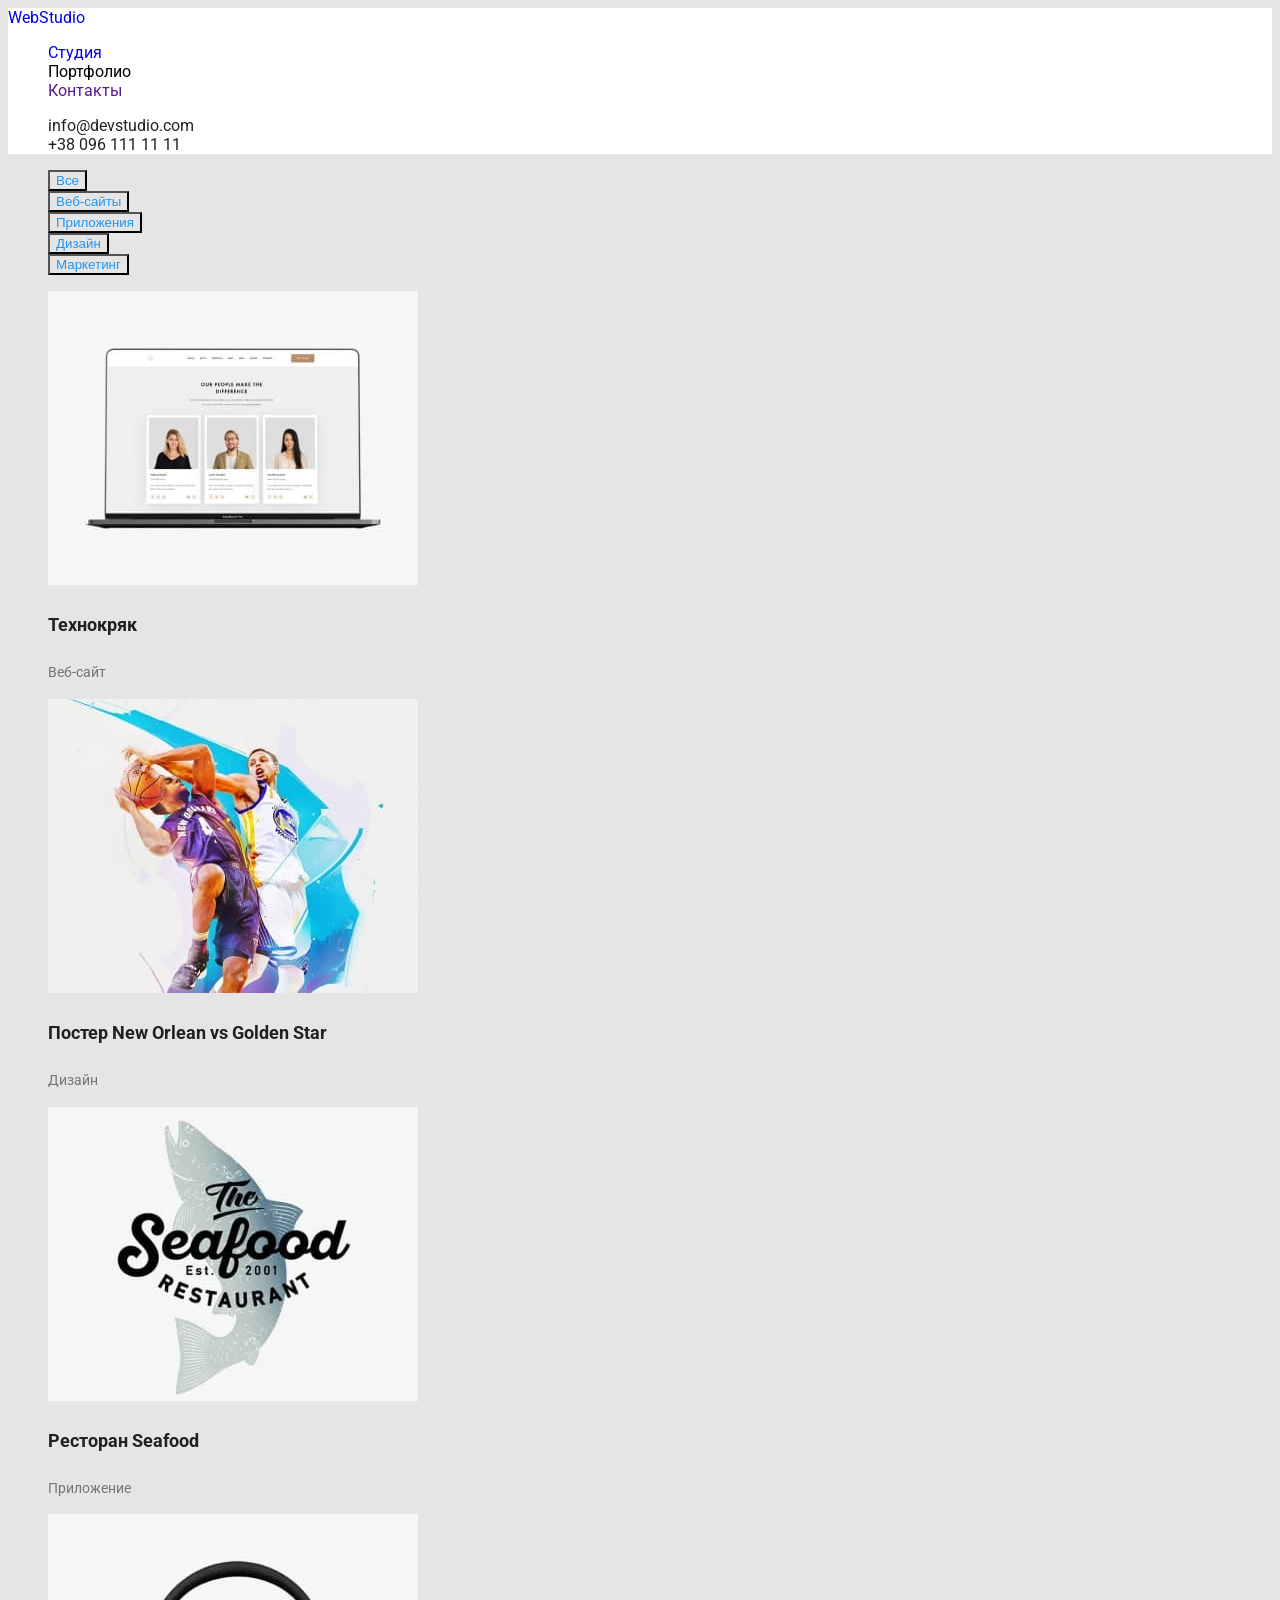
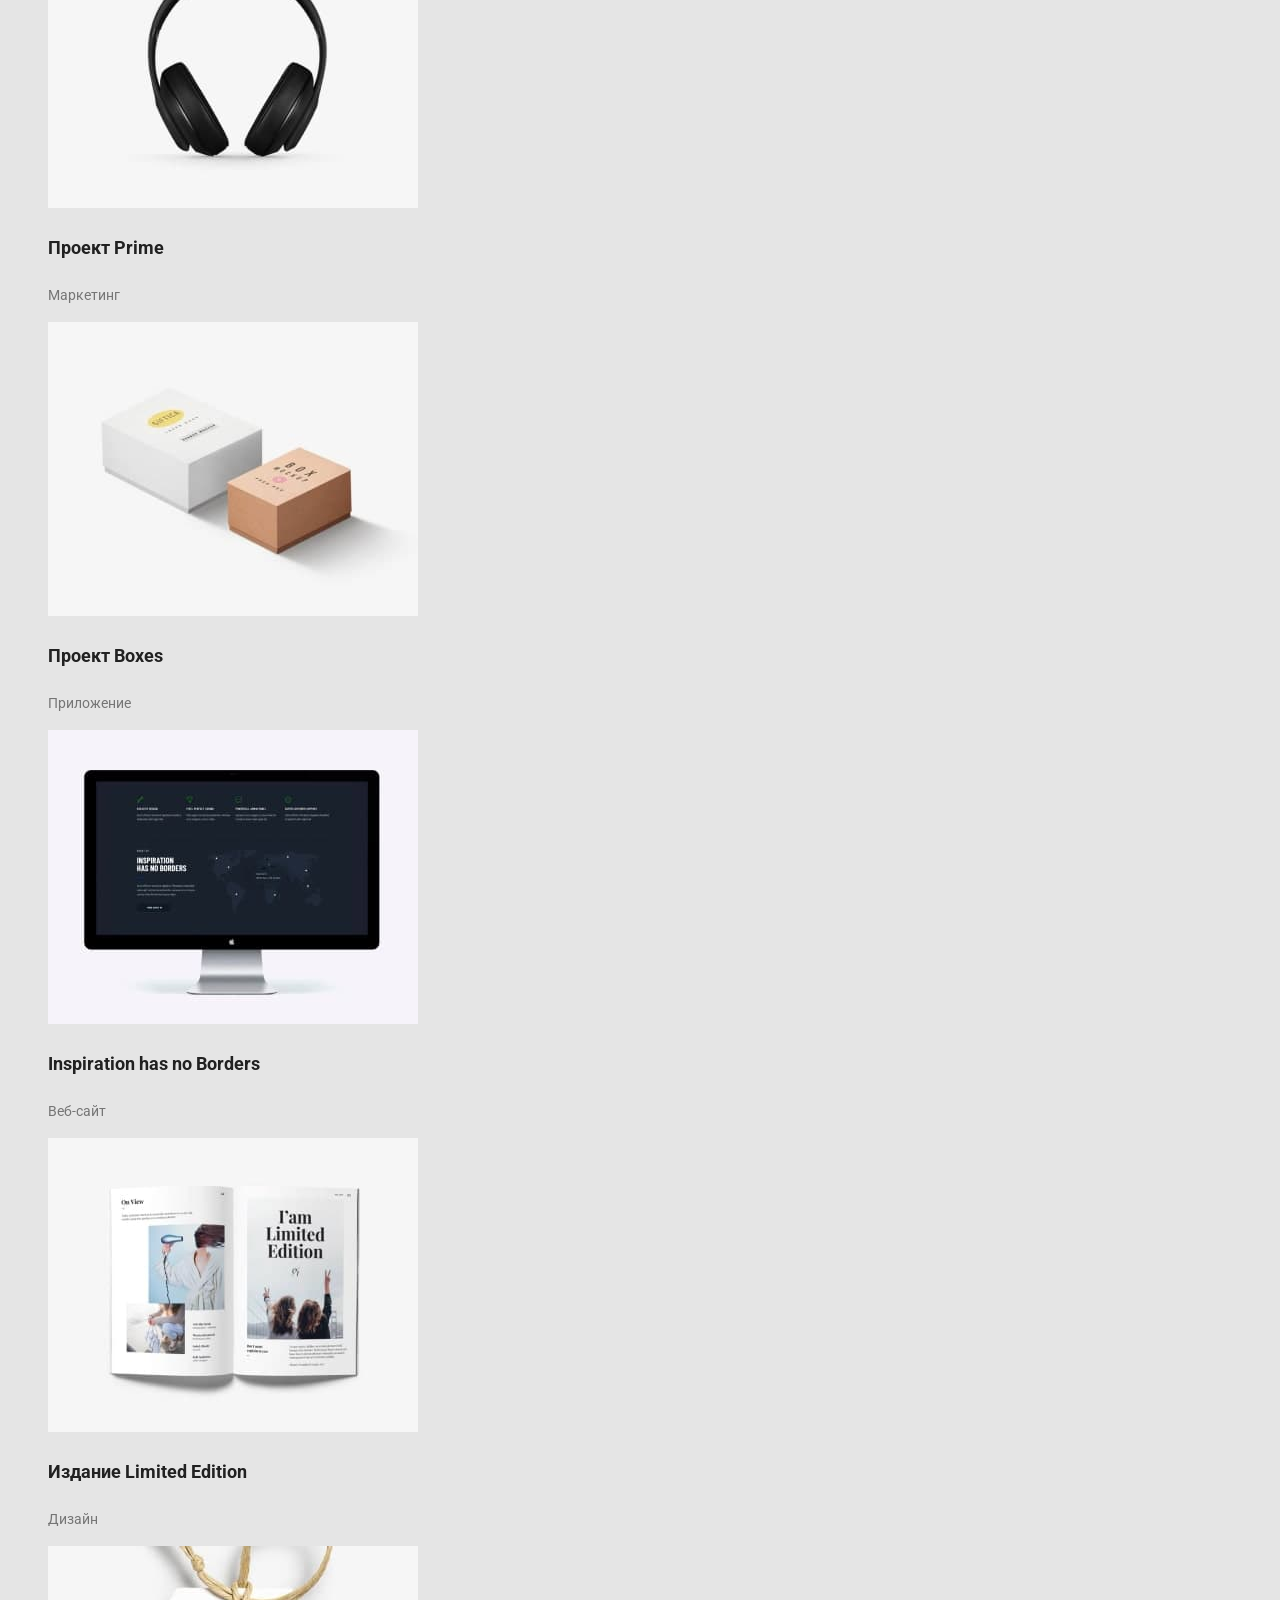
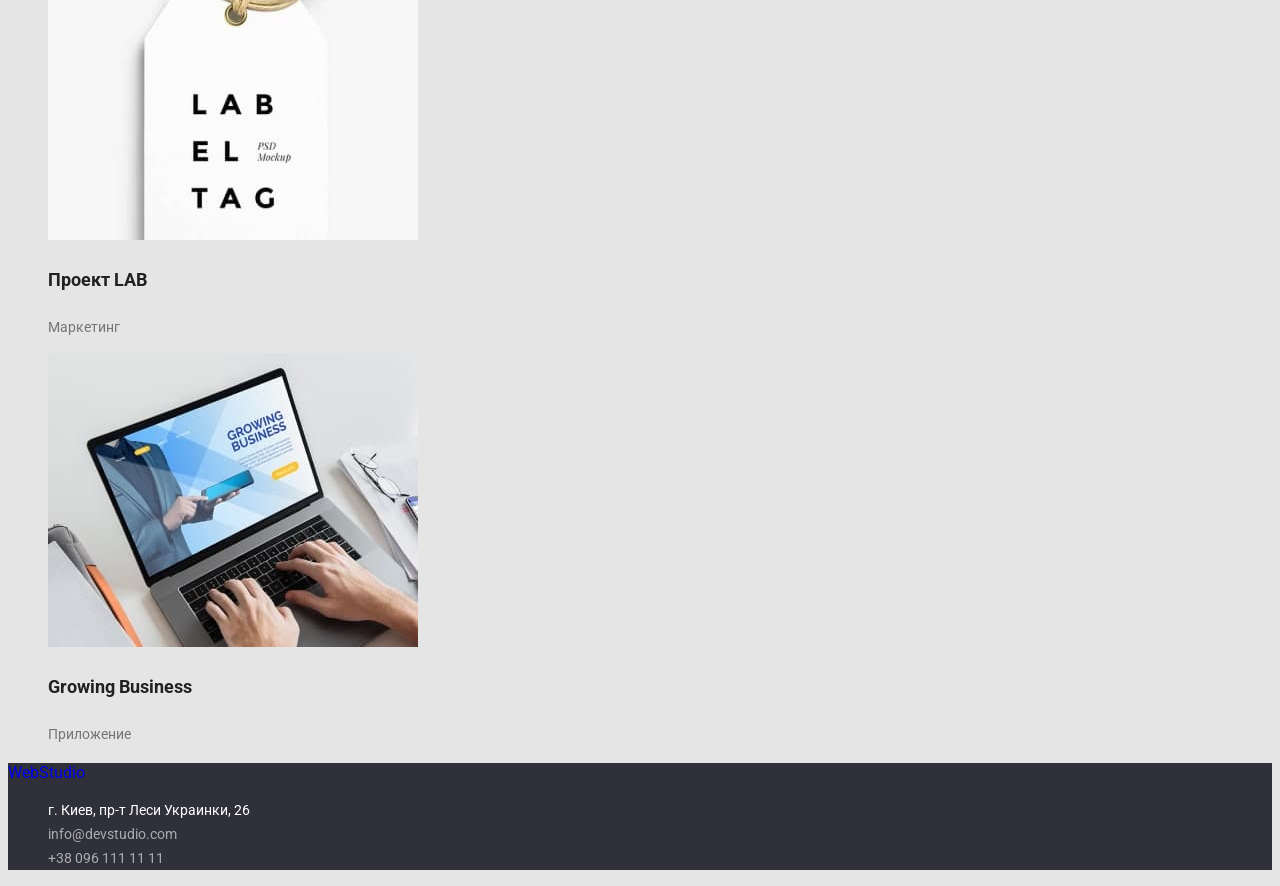
==== portfolio.html @ 6e681c8d "не хватает лого" ====
<!DOCTYPE html>
<html lang="ru">
	<head>
		<meta charset="UTF-8" />
		<meta http-equiv="X-UA-Compatible" content="IE=edge" />
		<meta name="viewport" content="width=device-width, initial-scale=1.0" />
		<title lang="en">Malyshev homework2 portfolio</title>
		<link rel="preconnect" href="https://fonts.googleapis.com" />
		<link rel="preconnect" href="https://fonts.gstatic.com" crossorigin />
		<link
			href="https://fonts.googleapis.com/css2?family=Raleway:wght@700&family=Roboto:wght@400;500;700;900&display=swap"
			rel="stylesheet"
		/>
		<link rel="stylesheet" href="./css/styles.css" />
	</head>
	<body>
		<header class="fon-header">
			<a href="./index.html" lang="en" class="site-nav">WebStudio</a>
			<nav>
				<ul class="list">
					<li><a href="./index.html" class="site-nav">Студия</a></li>
					<li><a href="./portfolio.html" class="site-nav current">Портфолио</a></li>
					<li><a href="" class="site-nav">Контакты</a></li>
				</ul>
			</nav>
			<ul class="list">
				<li>
					<a href="mailto:info@devstudio.com" target="_blank" class="site-nav col-text-contact">info@devstudio.com</a>
				</li>
				<li><a href="tel:+380961111111" target="_blank" class="site-nav col-text-contact">+38 096 111 11 11</a></li>
			</ul>
		</header>
		<main>
			<section aria-label="кнопки">
				<ul class="list">
					<li><button type="button" class="button button-hover">Все</button></li>
					<li><button type="button" class="button button-hover">Веб-сайты</button></li>
					<li><button type="button" class="button button-hover">Приложения</button></li>
					<li><button type="button" class="button button-hover">Дизайн</button></li>
					<li><button type="button" class="button button-hover">Маркетинг</button></li>
				</ul>
			</section>
			<section aria-label="Наши продукты">
				<ul class="list">
					<li>
						<img src="./images/pic11.jpg" alt="Веб-сайт про технологии" width="370" height="294" />
						<h3 class="title-portfolio">Технокряк</h3>
						<p class="text-paragraf">Веб-сайт</p>
					</li>
					<li>
						<img src="./images/pic12.jpg" alt="Противостояние двух баскетболистов" width="370" height="294" />
						<h3 class="title-portfolio">
							Постер
							<span class="title-portfolio" lang="en">New Orlean vs Golden Star</span>
						</h3>
						<p class="text-paragraf">Дизайн</p>
					</li>
					<li>
						<img src="./images/pic13.jpg" alt="Логотип с лососем и названием ресторана" width="370" height="294" />
						<h3 class="title-portfolio">
							Ресторан
							<span class="title-portfolio" lang="en">Seafood</span>
						</h3>
						<p class="text-paragraf">Приложение</p>
					</li>
					<li>
						<img src="./images/pic14.jpg" alt="Наушники" width="370" height="294" />
						<h3 class="title-portfolio">
							Проект
							<span lang="en">Prime</span>
						</h3>
						<p class="text-paragraf">Маркетинг</p>
					</li>
					<li>
						<img src="./images/pic15.jpg" alt="Две коробки" width="370" height="294" />
						<h3 class="title-portfolio">
							Проект
							<span class="title-portfolio" lang="en">Boxes</span>
						</h3>
						<p class="text-paragraf">Приложение</p>
					</li>
					<li>
						<img src="./images/pic16.jpg" alt="Сайт с изображением карты мира" width="370" height="294" />
						<h3 class="title-portfolio" lang="en">Inspiration has no Borders</h3>
						<p class="text-paragraf">Веб-сайт</p>
					</li>
					<li>
						<img src="./images/pic17.jpg" alt="Раскрытая книга" width="370" height="294" />
						<h3 class="title-portfolio">
							Издание
							<span lang="en">Limited Edition</span>
						</h3>
						<p class="text-paragraf">Дизайн</p>
					</li>
					<li>
						<img src="./images/pic18.jpg" alt="Лейба на верёвке" width="370" height="294" />
						<h3 class="title-portfolio">
							Проект
							<span class="title-portfolio" lang="en">LAB</span>
						</h3>
						<p class="text-paragraf">Маркетинг</p>
					</li>
					<li>
						<img src="./images/pic19.jpg" alt="Работа с ноутбуком" width="370" height="294" />
						<h3 class="title-portfolio" lang="en">Growing Business</h3>
						<p class="text-paragraf">Приложение</p>
					</li>
				</ul>
			</section>
		</main>
		<footer class="footer-fon">
			<a href="./index.html" lang="en" class="header-hover_focus">WebStudio</a>
			<address>
				<ul class="list">
					<li>
						<a href="https://goo.gl/maps/JzSsFaJVBJ5db8CR7" target="_blank" class="footer-maps-color">
							г. Киев, пр-т Леси Украинки, 26
						</a>
					</li>
					<li>
						<a href="mailto:info@devstudio.com" target="_blank" class="footer-contact-color">info@devstudio.com</a>
					</li>
					<li><a href="tel:+380961111111" target="_blank" class="footer-contact-color">+38 096 111 11 11</a></li>
				</ul>
			</address>
		</footer>
	</body>
</html>
---- css/styles.css ----
/* ---------------------PAINT---------------------- */
:root {
	--primery-text-color: #212121;
	--secondary-text-color: #757575;
	--inter-color: #2196f3;
	--fon-color: #e5e5e5;
	--secondary-fon-color: #2f303a;
	--footer-text-color: rgba(255, 255, 255, 0.6);
	--fon-button-color: #f5f4fa;
	--fon-header-color: #ffffff;
}

/* --------------------BODY------------------------ */

body {
	background-color: #e5e5e5;
	font-family: "Raleway", sans-serif;
	font-family: "Roboto", sans-serif;
}
/* ------------убираем подчеркивание----------------*/
a {
	text-decoration: none;
}

/* --------------убираем маркеры--------------------*/

.list {
	list-style: none;
}

/* --Общие оформление заголовков в секциях----------*/

.text-title {
	color: var(--primery-text-color);
	text-align: center;
}

/* -----Общие оформление текста в секциях-----------*/

.text-paragraf {
	color: var(--secondary-text-color);
	font-weight: 400;
	font-size: 14px;
	line-height: 1.7;
}

/* ---------------------BUTTON--------------------- */
.button {
	color: var(--inter-color);
	background: var(--fon-color);
}

.button-hover:hover {
	color: var(--fon-color);
	background: var(--inter-color);
}

.button.primery {
	color: var(--inter-color);
	background-color: var(--fon-button-color);
}
.button.secondary {
	color: var(--fon-color);
	background-color: var(--inter-color);
}

/* ---------------------HEADER-GENERAL------------- */
.fon-header {
	background-color: var(--fon-header-color);
}
/* ---------------------HEADER-LOGO---------------- */

/* ---------------------HEADER-NAV----------------- */

.site-nav:hover,
.site-nav:focus {
	color: var(--inter-color);
}
.site-nav:active {
	color: var(--secondary-text-color);
}
.site-nav.current {
	color: #000000;
}
/* ---------------------HEADER-CONTACT------------- */

.col-text-contact {
	color: var(--primery-text-color);
}

/* ----------------------HERO---------------------- */

.title-text-hero {
	color: #ffffff;
	font-weight: 900;
	font-size: 44px;
	line-height: 1.4;
	text-align: center;
}
.fon-hero {
	background-color: var(--secondary-fon-color);
}
/* ---------------------SECTION-Особенности-------- */

.title-osobennosti {
	font-weight: 700;
	font-size: 14px;
	line-height: 1.14;
}
/* ---------------------SECTION-Наша команда------- */

.title-komanda {
	font-weight: 500;
	font-size: 16px;
	line-height: 1.19;
	color: var(--primery-text-color);
}

/* ---------------------SECTION-Портфолио---------- */

.title-portfolio {
	font-weight: 700;
	font-size: 18px;
	line-height: 2;
	color: var(--primery-text-color);
}

/* ---------------------FOOTER--------------------- */
.footer-fon {
	background-color: var(--secondary-fon-color);
}
.footer-maps-color {
	font-family: "Roboto";
	font-style: normal;
	font-weight: 400;
	font-size: 14px;
	line-height: 1.72;

	color: #ffffff;
}
.footer-contact-color {
	color: var(--footer-text-color);
	font-family: "Roboto";
	font-style: normal;
	font-weight: 400;
	font-size: 14px;
	line-height: 1.72;
}
/* hover - применяеться к любым элементам
focus и active - только к интерактивным (кнопки, ссылки) */
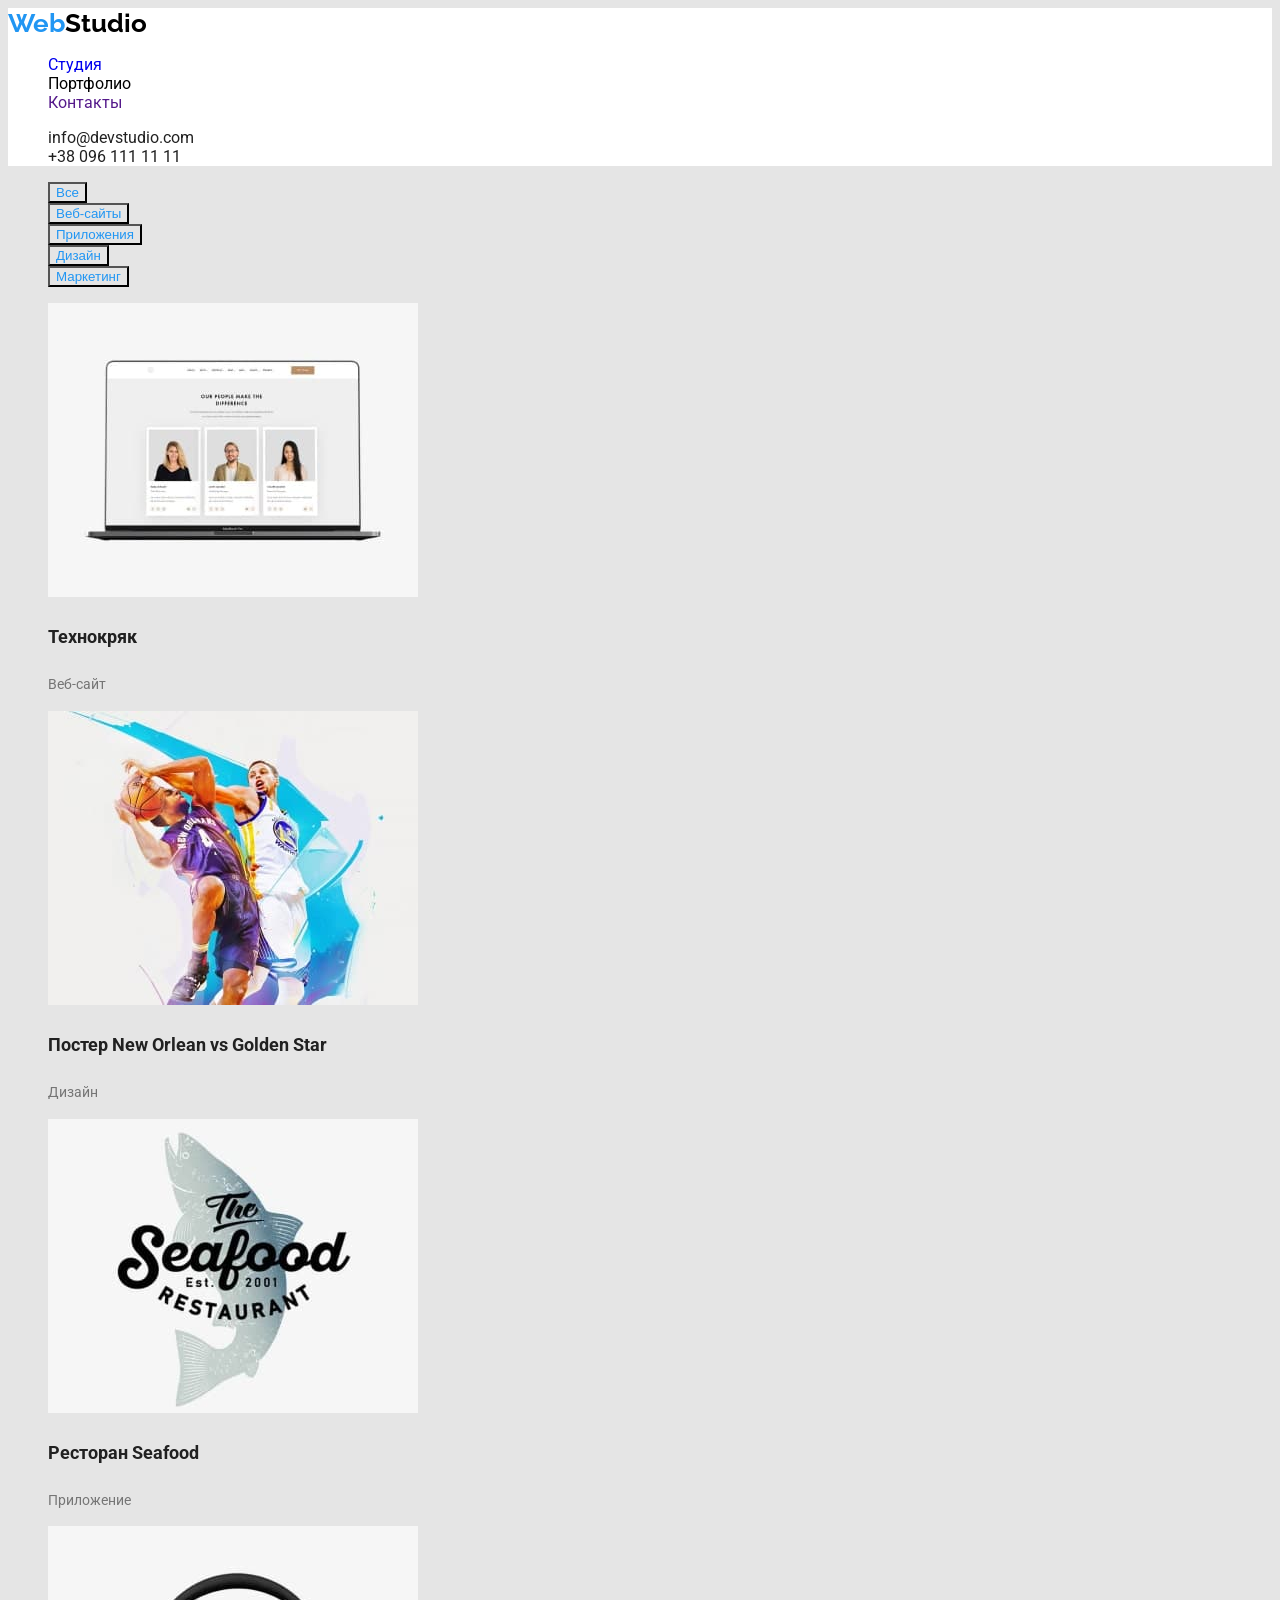
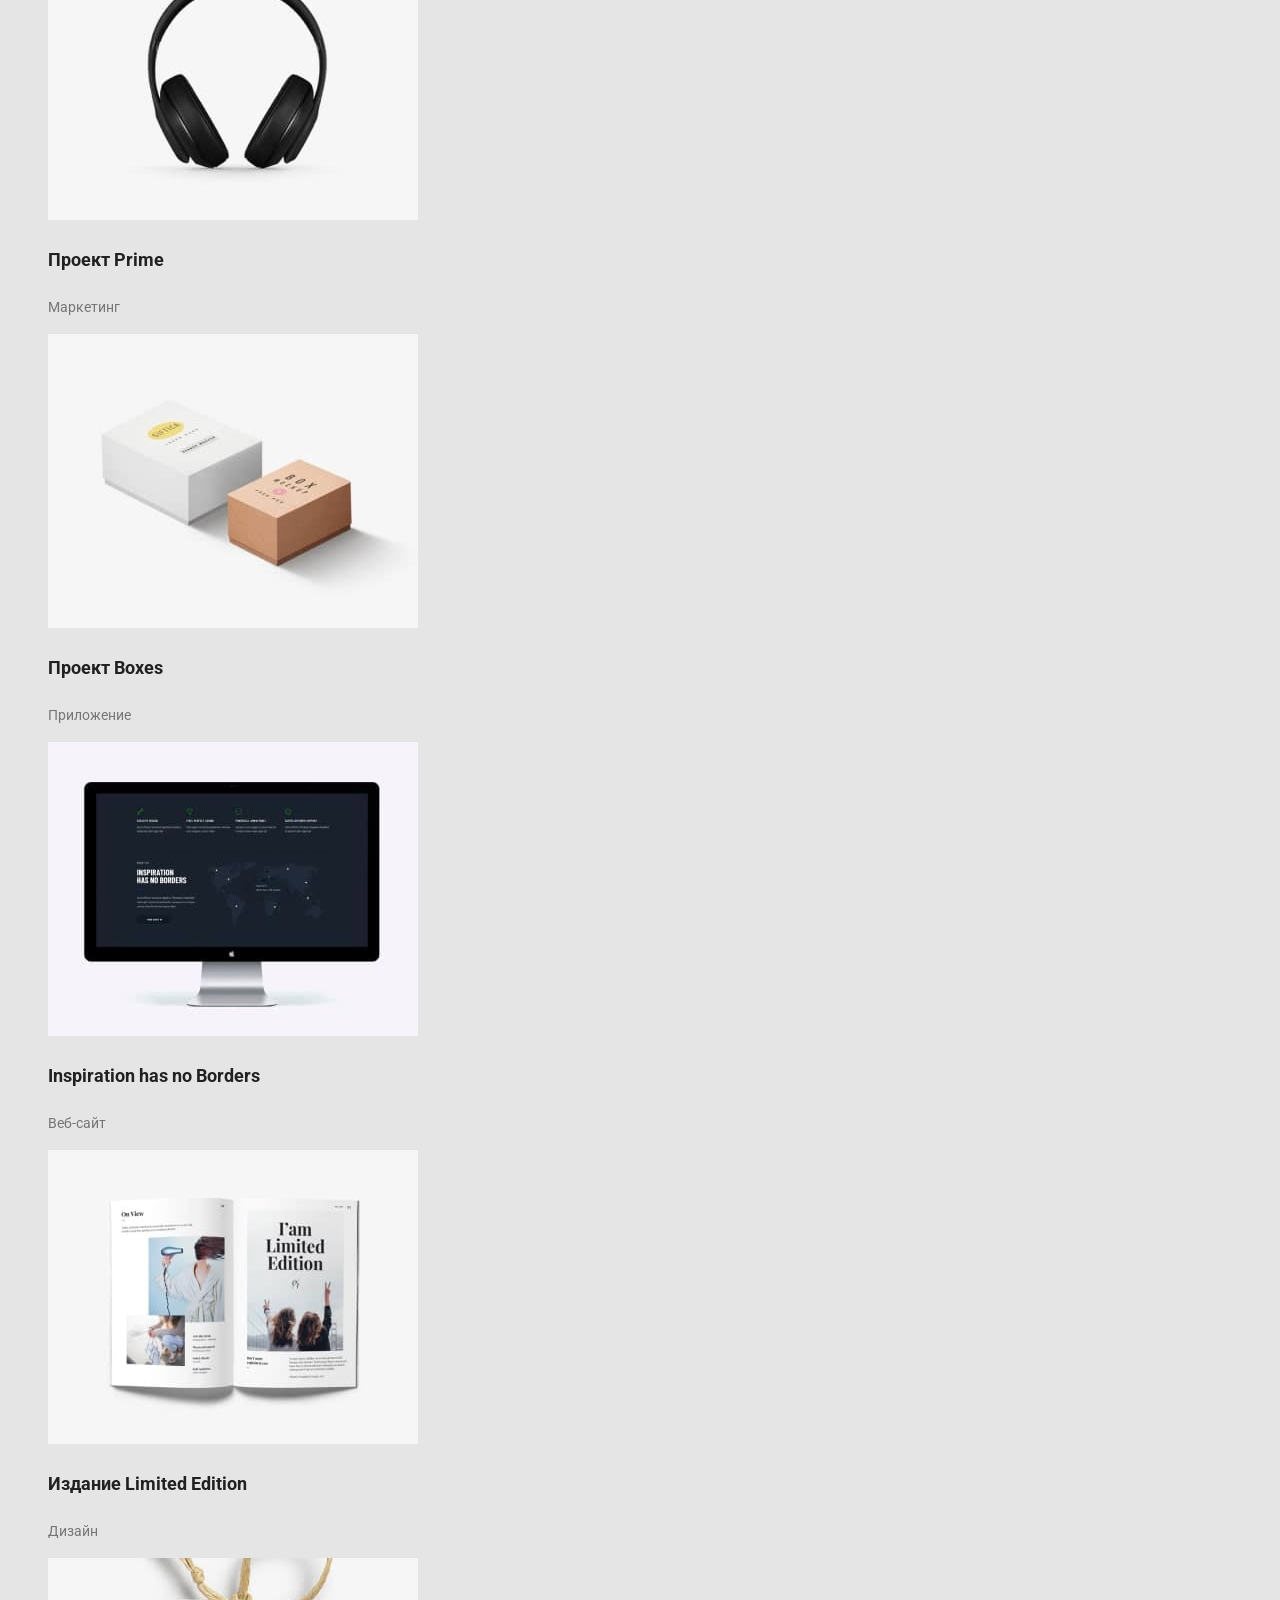
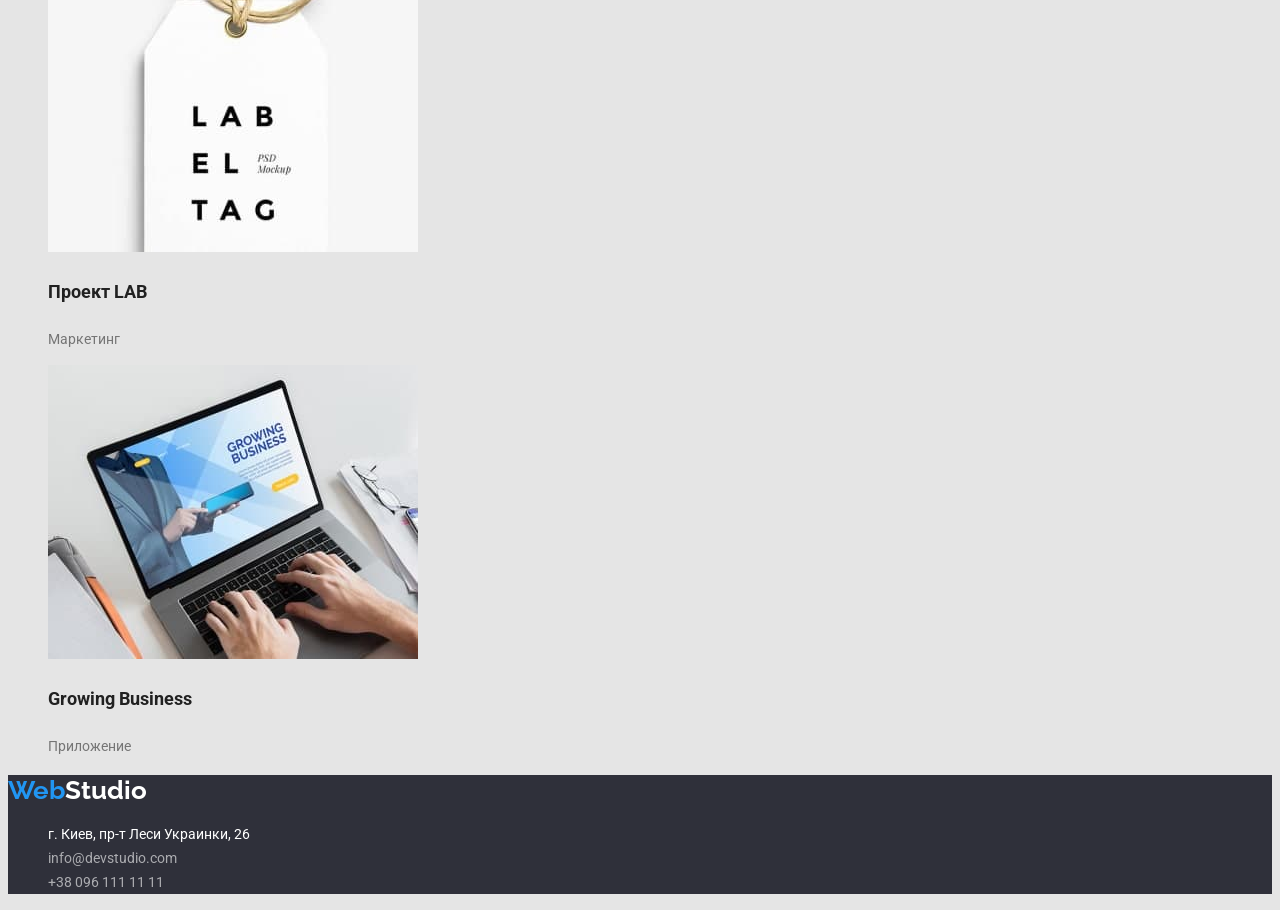
==== commit 47c3fe06: "Сделал лого" ====
--- a/portfolio.html
+++ b/portfolio.html
@@ -7,15 +7,12 @@
 		<title lang="en">Malyshev homework2 portfolio</title>
 		<link rel="preconnect" href="https://fonts.googleapis.com" />
 		<link rel="preconnect" href="https://fonts.gstatic.com" crossorigin />
-		<link
-			href="https://fonts.googleapis.com/css2?family=Raleway:wght@700&family=Roboto:wght@400;500;700;900&display=swap"
-			rel="stylesheet"
-		/>
+		<link href="https://fonts.googleapis.com/css2?family=Raleway:wght@700&family=Roboto:wght@400;500;700;900&display=swap" rel="stylesheet" />
 		<link rel="stylesheet" href="./css/styles.css" />
 	</head>
 	<body>
 		<header class="fon-header">
-			<a href="./index.html" lang="en" class="site-nav">WebStudio</a>
+			<a href="./index.html" lang="en" class=""><span class="logoblue">Web</span><span class="logoblack">Studio</span></a>
 			<nav>
 				<ul class="list">
 					<li><a href="./index.html" class="site-nav">Студия</a></li>
@@ -109,13 +106,11 @@
 			</section>
 		</main>
 		<footer class="footer-fon">
-			<a href="./index.html" lang="en" class="header-hover_focus">WebStudio</a>
+			<a href="./index.html" lang="en" class=""><span class="logoblue">Web</span><span class="logowhithe">Studio</span></a>
 			<address>
 				<ul class="list">
 					<li>
-						<a href="https://goo.gl/maps/JzSsFaJVBJ5db8CR7" target="_blank" class="footer-maps-color">
-							г. Киев, пр-т Леси Украинки, 26
-						</a>
+						<a href="https://goo.gl/maps/JzSsFaJVBJ5db8CR7" target="_blank" class="footer-maps-color"> г. Киев, пр-т Леси Украинки, 26 </a>
 					</li>
 					<li>
 						<a href="mailto:info@devstudio.com" target="_blank" class="footer-contact-color">info@devstudio.com</a>
--- a/css/styles.css
+++ b/css/styles.css
@@ -60,6 +60,14 @@
 	background-color: var(--fon-button-color);
 }
 .button.secondary {
+	font-family: "Roboto";
+	font-style: normal;
+	font-weight: 700;
+	font-size: 16px;
+	line-height: 1.88;
+	display: flex;
+	align-items: center;
+	text-align: center;
 	color: var(--fon-color);
 	background-color: var(--inter-color);
 }
@@ -69,6 +77,33 @@
 	background-color: var(--fon-header-color);
 }
 /* ---------------------HEADER-LOGO---------------- */
+
+.logoblue {
+	font-family: "Raleway";
+	font-style: normal;
+	font-weight: 700;
+	font-size: 26px;
+	line-height: 1.19;
+	color: var(--inter-color);
+}
+
+.logoblack {
+	font-family: "Raleway";
+	font-style: normal;
+	font-weight: 700;
+	font-size: 26px;
+	line-height: 1.19;
+	color: #000000;
+}
+
+.logowhithe {
+	font-family: "Raleway";
+	font-style: normal;
+	font-weight: 700;
+	font-size: 26px;
+	line-height: 1.19;
+	color: var(--fon-header-color);
+}
 
 /* ---------------------HEADER-NAV----------------- */
 
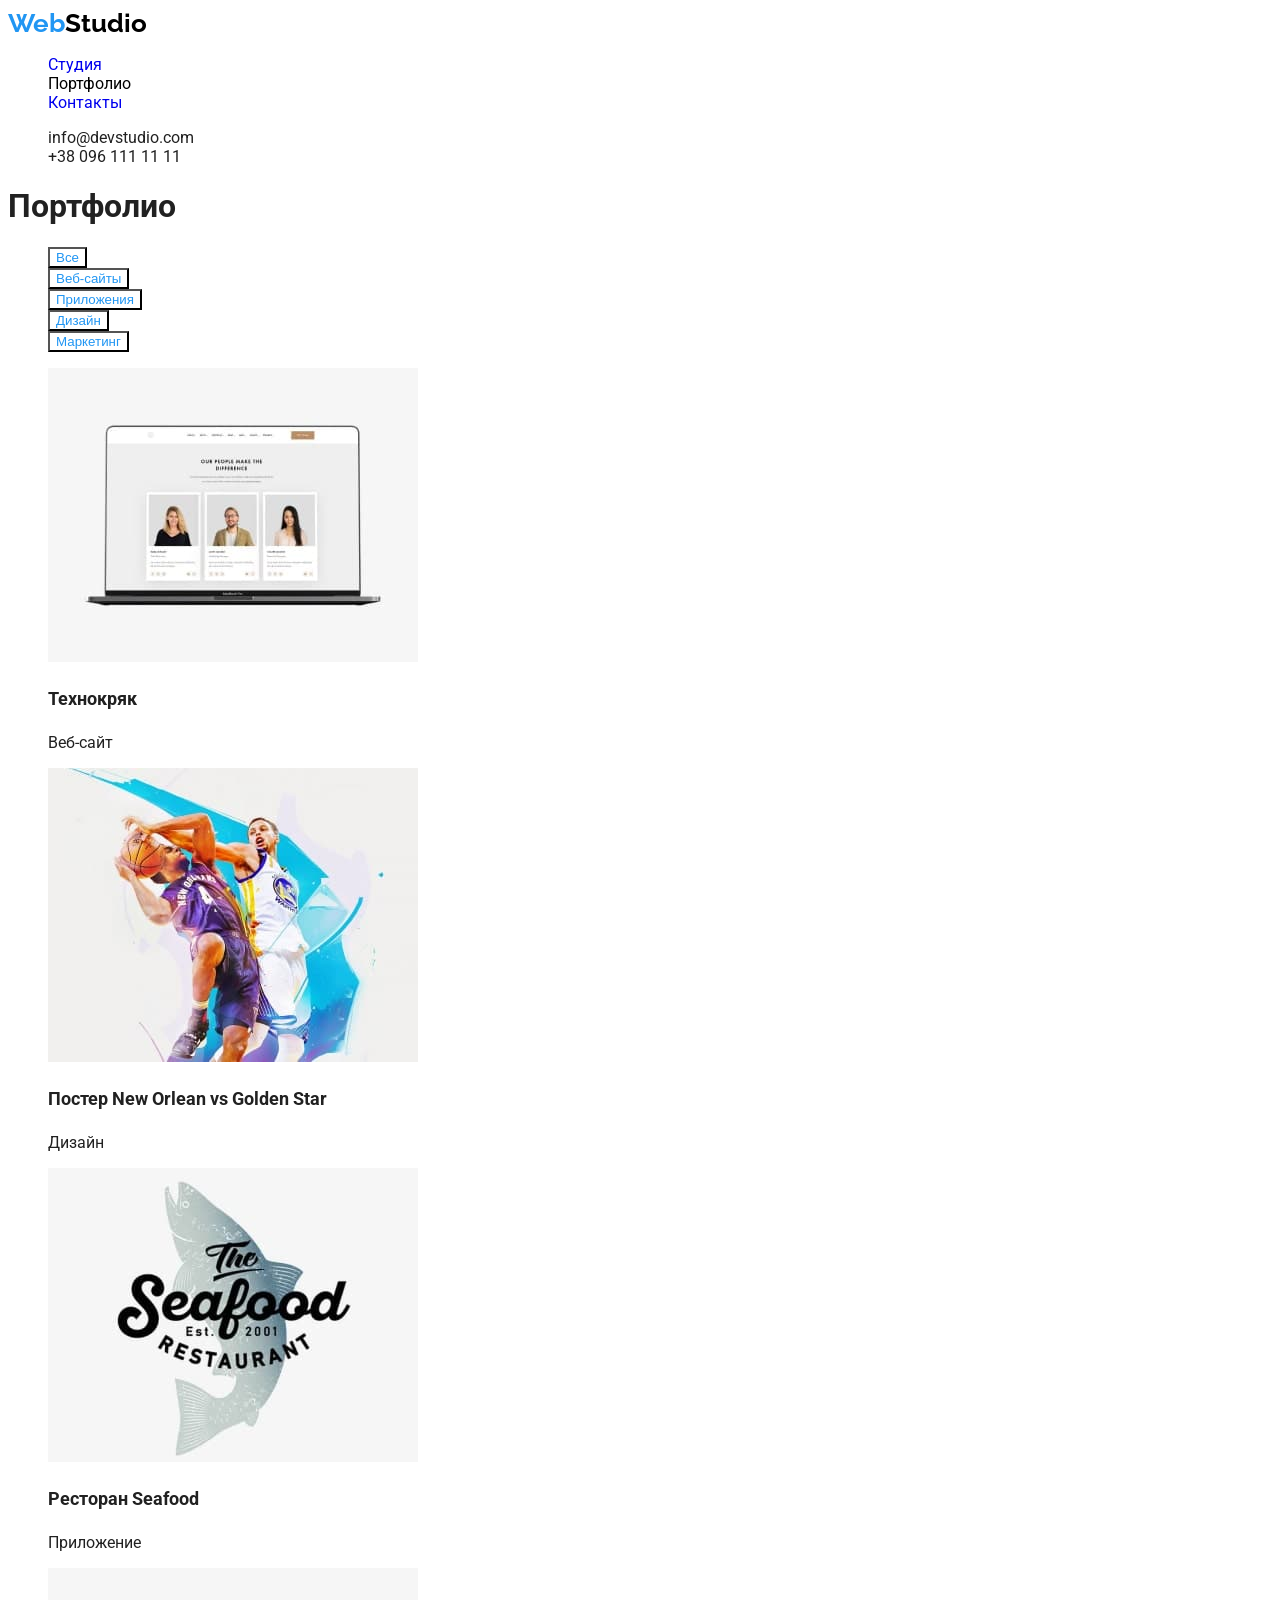
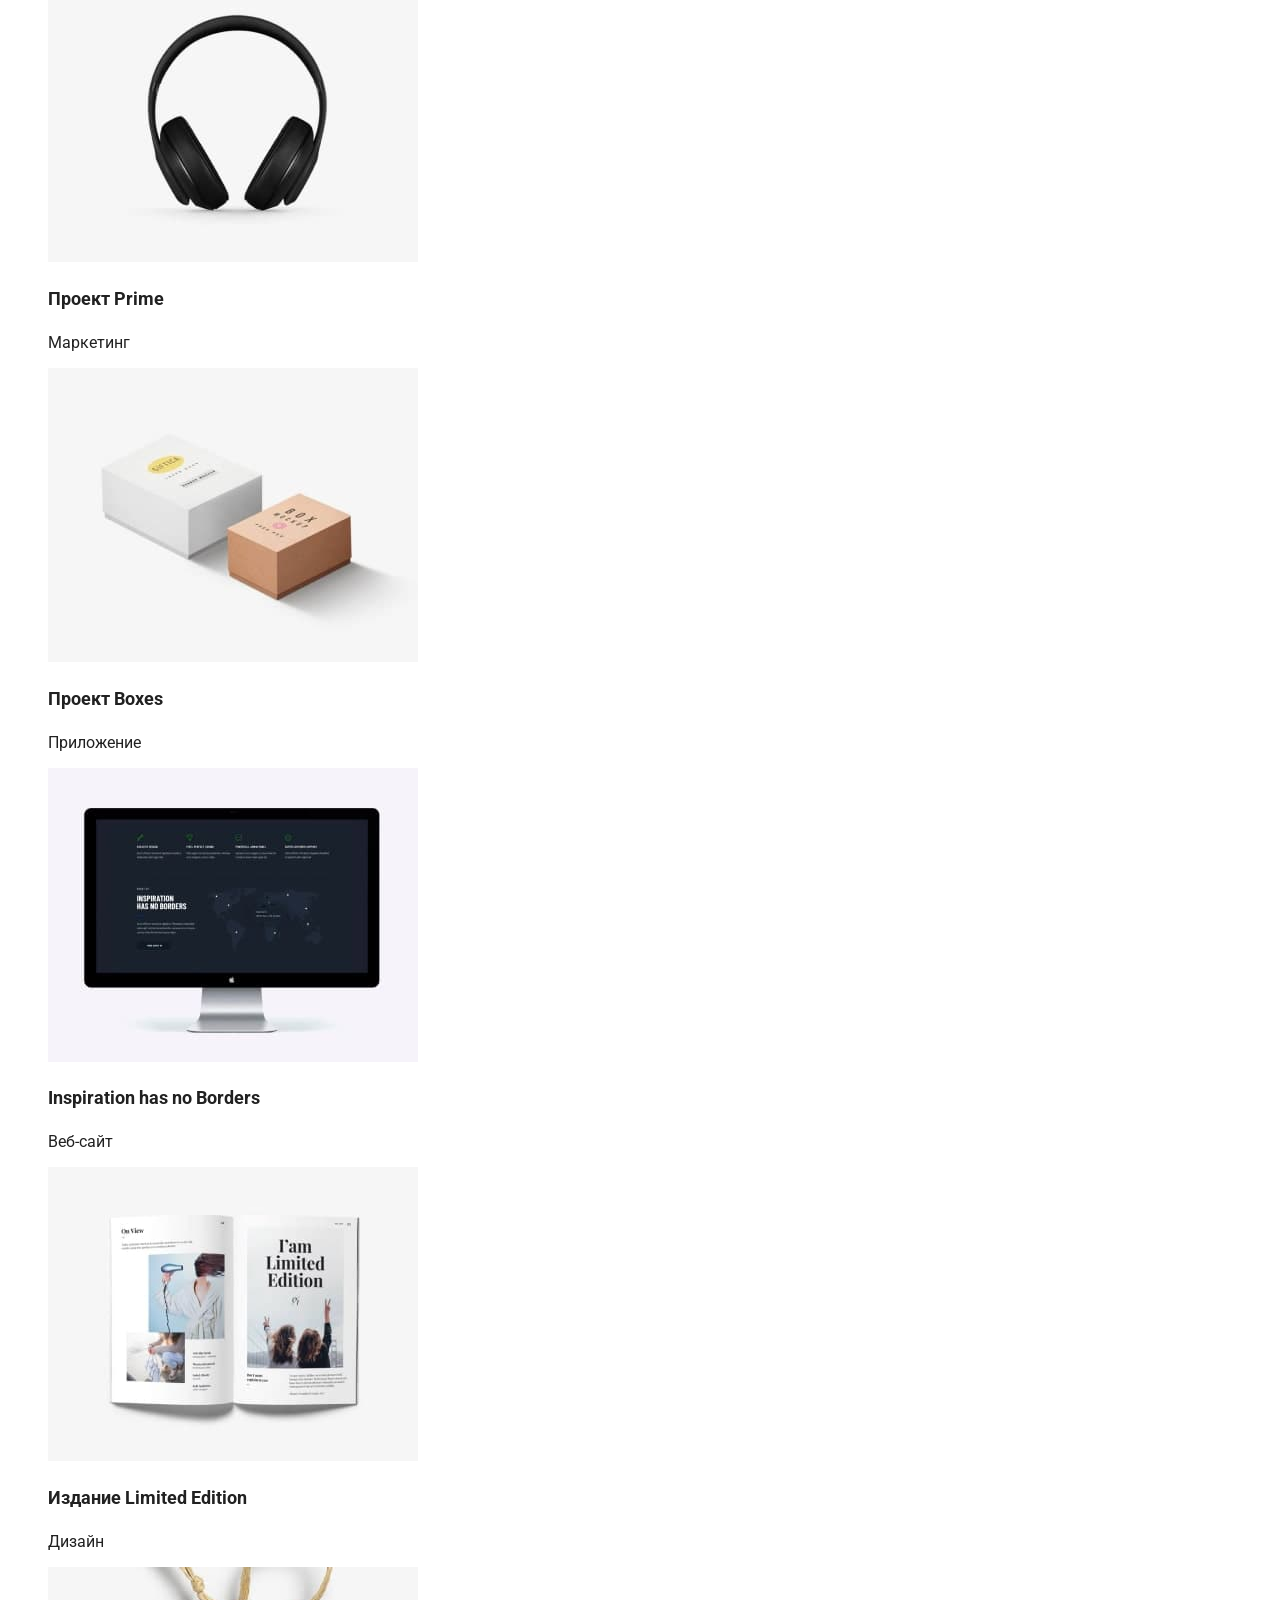
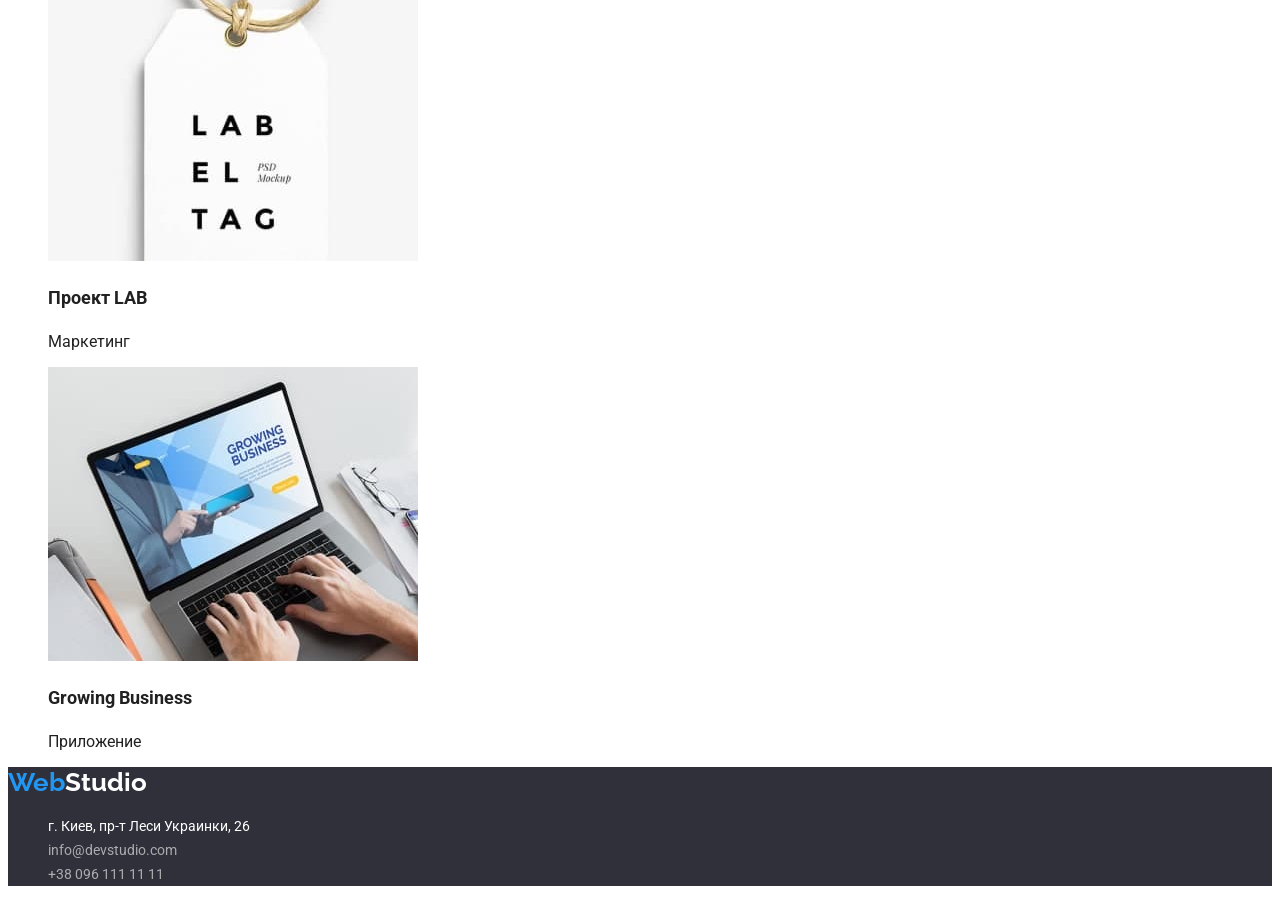
==== commit 3abb7d5c: "Глобальные изменения Изменил лого Изменил название стилей Поставил заглушки Добавил заголовок "Портф" ====
--- a/portfolio.html
+++ b/portfolio.html
@@ -12,23 +12,23 @@
 	</head>
 	<body>
 		<header class="fon-header">
-			<a href="./index.html" lang="en" class=""><span class="logoblue">Web</span><span class="logoblack">Studio</span></a>
+			<a href="./index.html" lang="en" class="logoblue link">Web<span class="logoblack">Studio</span></a>
 			<nav>
 				<ul class="list">
-					<li><a href="./index.html" class="site-nav">Студия</a></li>
-					<li><a href="./portfolio.html" class="site-nav current">Портфолио</a></li>
-					<li><a href="" class="site-nav">Контакты</a></li>
+					<li><a href="./index.html" class="site-nav link">Студия</a></li>
+					<li><a href="./portfolio.html" class="site-nav current link">Портфолио</a></li>
+					<li><a href="#" class="site-nav link">Контакты</a></li>
 				</ul>
 			</nav>
 			<ul class="list">
 				<li>
-					<a href="mailto:info@devstudio.com" target="_blank" class="site-nav col-text-contact">info@devstudio.com</a>
+					<a href="mailto:info@devstudio.com" target="_blank" class="site-nav col-text-contact link">info@devstudio.com</a>
 				</li>
-				<li><a href="tel:+380961111111" target="_blank" class="site-nav col-text-contact">+38 096 111 11 11</a></li>
+				<li><a href="tel:+380961111111" target="_blank" class="site-nav col-text-contact link">+38 096 111 11 11</a></li>
 			</ul>
 		</header>
 		<main>
-			<section aria-label="кнопки">
+			<h1 class="">Портфолио</h1>
 				<ul class="list">
 					<li><button type="button" class="button button-hover">Все</button></li>
 					<li><button type="button" class="button button-hover">Веб-сайты</button></li>
@@ -36,86 +36,84 @@
 					<li><button type="button" class="button button-hover">Дизайн</button></li>
 					<li><button type="button" class="button button-hover">Маркетинг</button></li>
 				</ul>
-			</section>
-			<section aria-label="Наши продукты">
 				<ul class="list">
 					<li>
 						<img src="./images/pic11.jpg" alt="Веб-сайт про технологии" width="370" height="294" />
-						<h3 class="title-portfolio">Технокряк</h3>
+						<h2 class="title-portfolio">Технокряк</h2>
 						<p class="text-paragraf">Веб-сайт</p>
 					</li>
 					<li>
 						<img src="./images/pic12.jpg" alt="Противостояние двух баскетболистов" width="370" height="294" />
-						<h3 class="title-portfolio">
+						<h2 class="title-portfolio">
 							Постер
 							<span class="title-portfolio" lang="en">New Orlean vs Golden Star</span>
-						</h3>
+						</h2>
 						<p class="text-paragraf">Дизайн</p>
 					</li>
 					<li>
 						<img src="./images/pic13.jpg" alt="Логотип с лососем и названием ресторана" width="370" height="294" />
-						<h3 class="title-portfolio">
+						<h2 class="title-portfolio">
 							Ресторан
 							<span class="title-portfolio" lang="en">Seafood</span>
-						</h3>
+						</h2>
 						<p class="text-paragraf">Приложение</p>
 					</li>
 					<li>
 						<img src="./images/pic14.jpg" alt="Наушники" width="370" height="294" />
-						<h3 class="title-portfolio">
+						<h2 class="title-portfolio">
 							Проект
 							<span lang="en">Prime</span>
-						</h3>
+						</h2>
 						<p class="text-paragraf">Маркетинг</p>
 					</li>
 					<li>
 						<img src="./images/pic15.jpg" alt="Две коробки" width="370" height="294" />
-						<h3 class="title-portfolio">
+						<h2 class="title-portfolio">
 							Проект
 							<span class="title-portfolio" lang="en">Boxes</span>
-						</h3>
+						</h2>
 						<p class="text-paragraf">Приложение</p>
 					</li>
 					<li>
 						<img src="./images/pic16.jpg" alt="Сайт с изображением карты мира" width="370" height="294" />
-						<h3 class="title-portfolio" lang="en">Inspiration has no Borders</h3>
+						<h2 class="title-portfolio" lang="en">Inspiration has no Borders</h2>
 						<p class="text-paragraf">Веб-сайт</p>
 					</li>
 					<li>
 						<img src="./images/pic17.jpg" alt="Раскрытая книга" width="370" height="294" />
-						<h3 class="title-portfolio">
+						<h2 class="title-portfolio">
 							Издание
 							<span lang="en">Limited Edition</span>
-						</h3>
+						</h2>
 						<p class="text-paragraf">Дизайн</p>
 					</li>
 					<li>
 						<img src="./images/pic18.jpg" alt="Лейба на верёвке" width="370" height="294" />
-						<h3 class="title-portfolio">
+						<h2 class="title-portfolio">
 							Проект
 							<span class="title-portfolio" lang="en">LAB</span>
-						</h3>
+						</h2>
 						<p class="text-paragraf">Маркетинг</p>
 					</li>
 					<li>
 						<img src="./images/pic19.jpg" alt="Работа с ноутбуком" width="370" height="294" />
-						<h3 class="title-portfolio" lang="en">Growing Business</h3>
+						<h2 class="title-portfolio" lang="en">Growing Business</h2>
 						<p class="text-paragraf">Приложение</p>
 					</li>
 				</ul>
 			</section>
 		</main>
 		<footer class="footer-fon">
-			<a href="./index.html" lang="en" class=""><span class="logoblue">Web</span><span class="logowhithe">Studio</span></a>
+			<a href="./index.html" lang="en" class="logoblue link">Web<span class="logowhite">Studio</span></a>
 			<address>
 				<ul class="list">
 					<li>
-						<a href="https://goo.gl/maps/JzSsFaJVBJ5db8CR7" target="_blank" class="footer-maps-color"> г. Киев, пр-т Леси Украинки, 26 </a>
+						<a href="https://goo.gl/maps/JzSsFaJVBJ5db8CR7" target="_blank" class="footer-maps-style link"> г. Киев, пр-т Леси Украинки, 26 </a>
 					</li>
 					<li>
-						<a href="mailto:info@devstudio.com" target="_blank" class="footer-contact-color">info@devstudio.com</a>
+						<a href="mailto:info@devstudio.com" target="_blank" class="footer-contact-style cont-text-media link">info@devstudio.com</a>
 					</li>
-					<li><a href="tel:+380961111111" target="_blank" class="footer-contact-color">+38 096 111 11 11</a></li>
+					<li><a href="tel:+380961111111" target="_blank" class="footer-contact-style cont-text-media link">+38 096 111 11 11</a></li>
 				</ul>
 			</address>
 		</footer>
--- a/css/styles.css
+++ b/css/styles.css
@@ -1,25 +1,32 @@
-/* ---------------------PAINT---------------------- */
+/* ------------------PAINT-ROOT-------------------- */
 :root {
 	--primery-text-color: #212121;
+	--secondary-text-color: #757575;
+	--inter-color: #2196f3;
+	--fon-color: #ffffff;
+	--secondary-fon-color: #2f303a;
+	--footer-text-color: rgba(255, 255, 255, 0.6);
+	--fon-button-color: #f5f4fa;
+	--fon-header-color: #ffffff;
+}
+
+/* ------------------PAINT------------------------- */
+
+/*  --primery-text-color: #212121;
 	--secondary-text-color: #757575;
 	--inter-color: #2196f3;
 	--fon-color: #e5e5e5;
 	--secondary-fon-color: #2f303a;
 	--footer-text-color: rgba(255, 255, 255, 0.6);
 	--fon-button-color: #f5f4fa;
-	--fon-header-color: #ffffff;
-}
+	--fon-header-color: #ffffff; */
 
 /* --------------------BODY------------------------ */
 
 body {
-	background-color: #e5e5e5;
-	font-family: "Raleway", sans-serif;
+	color: #212121;
+	background-color: #ffffff;
 	font-family: "Roboto", sans-serif;
-}
-/* ------------убираем подчеркивание----------------*/
-a {
-	text-decoration: none;
 }
 
 /* --------------убираем маркеры--------------------*/
@@ -28,18 +35,15 @@
 	list-style: none;
 }
 
-/* --Общие оформление заголовков в секциях----------*/
-
-.text-title {
-	color: var(--primery-text-color);
-	text-align: center;
-}
-
+/* -----------------убираем_подчеркивание-----------*/
+
+.link {
+	text-decoration: none;
+}
 /* -----Общие оформление текста в секциях-----------*/
 
-.text-paragraf {
+.site-section-text {
 	color: var(--secondary-text-color);
-	font-weight: 400;
 	font-size: 14px;
 	line-height: 1.7;
 }
@@ -48,6 +52,7 @@
 .button {
 	color: var(--inter-color);
 	background: var(--fon-color);
+	cursor: pointer;
 }
 
 .button-hover:hover {
@@ -61,22 +66,19 @@
 }
 .button.secondary {
 	font-family: "Roboto";
-	font-style: normal;
 	font-weight: 700;
 	font-size: 16px;
 	line-height: 1.88;
 	display: flex;
 	align-items: center;
 	text-align: center;
-	color: var(--fon-color);
-	background-color: var(--inter-color);
-}
-
-/* ---------------------HEADER-GENERAL------------- */
-.fon-header {
-	background-color: var(--fon-header-color);
-}
-/* ---------------------HEADER-LOGO---------------- */
+	color: #ffffff;
+	background-color: #2196f3;
+}
+
+/* ---------------------HEADER-GENERAL-------------- */
+
+/* ----------------HEADER-FOOTER-LOGO--------------- */
 
 .logoblue {
 	font-family: "Raleway";
@@ -84,7 +86,7 @@
 	font-weight: 700;
 	font-size: 26px;
 	line-height: 1.19;
-	color: var(--inter-color);
+	color: #2196f3;
 }
 
 .logoblack {
@@ -96,13 +98,13 @@
 	color: #000000;
 }
 
-.logowhithe {
+.logowhite {
 	font-family: "Raleway";
 	font-style: normal;
 	font-weight: 700;
 	font-size: 26px;
 	line-height: 1.19;
-	color: var(--fon-header-color);
+	color: #ffffff;
 }
 
 /* ---------------------HEADER-NAV----------------- */
@@ -135,20 +137,34 @@
 .fon-hero {
 	background-color: var(--secondary-fon-color);
 }
-/* ---------------------SECTION-Особенности-------- */
-
-.title-osobennosti {
+/* --------SECTION-Особенности-Peculiarities------- */
+
+.peculiarities-sub_title {
 	font-weight: 700;
 	font-size: 14px;
 	line-height: 1.14;
 }
-/* ---------------------SECTION-Наша команда------- */
-
-.title-komanda {
-	font-weight: 500;
-	font-size: 16px;
-	line-height: 1.19;
-	color: var(--primery-text-color);
+
+/* ---SECTION-Чем_мы_занимаемся-What_are_we_doing-- */
+
+.What_are_we_doing-title {
+	font-family: "Roboto";
+	font-weight: 700;
+	font-size: 36px;
+	line-height: 1.17px;
+	text-align: center;
+	color: #212121;
+}
+
+/* ------------SECTION-Наша команда-Team----------- */
+
+.team_title {
+	font-family: "Roboto";
+	font-weight: 700;
+	font-size: 36px;
+	line-height: 1.17px;
+	text-align: center;
+	color: #212121;
 }
 
 /* ---------------------SECTION-Портфолио---------- */
@@ -164,22 +180,26 @@
 .footer-fon {
 	background-color: var(--secondary-fon-color);
 }
-.footer-maps-color {
-	font-family: "Roboto";
-	font-style: normal;
-	font-weight: 400;
+.footer-maps-style {
+	font-family: "Roboto";
 	font-size: 14px;
 	line-height: 1.72;
-
-	color: #ffffff;
-}
-.footer-contact-color {
-	color: var(--footer-text-color);
-	font-family: "Roboto";
-	font-style: normal;
-	font-weight: 400;
+	font-style: normal;
+
+	color: #ffffff;
+}
+.footer-contact-style {
+	color: rgba(255, 255, 255, 0.6);
+	font-family: "Roboto";
 	font-size: 14px;
 	line-height: 1.72;
-}
+	font-style: normal;
+}
+
+.cont-text-media:hover,
+.cont-text-media:focus {
+	color: var(--inter-color);
+}
+
 /* hover - применяеться к любым элементам
 focus и active - только к интерактивным (кнопки, ссылки) */
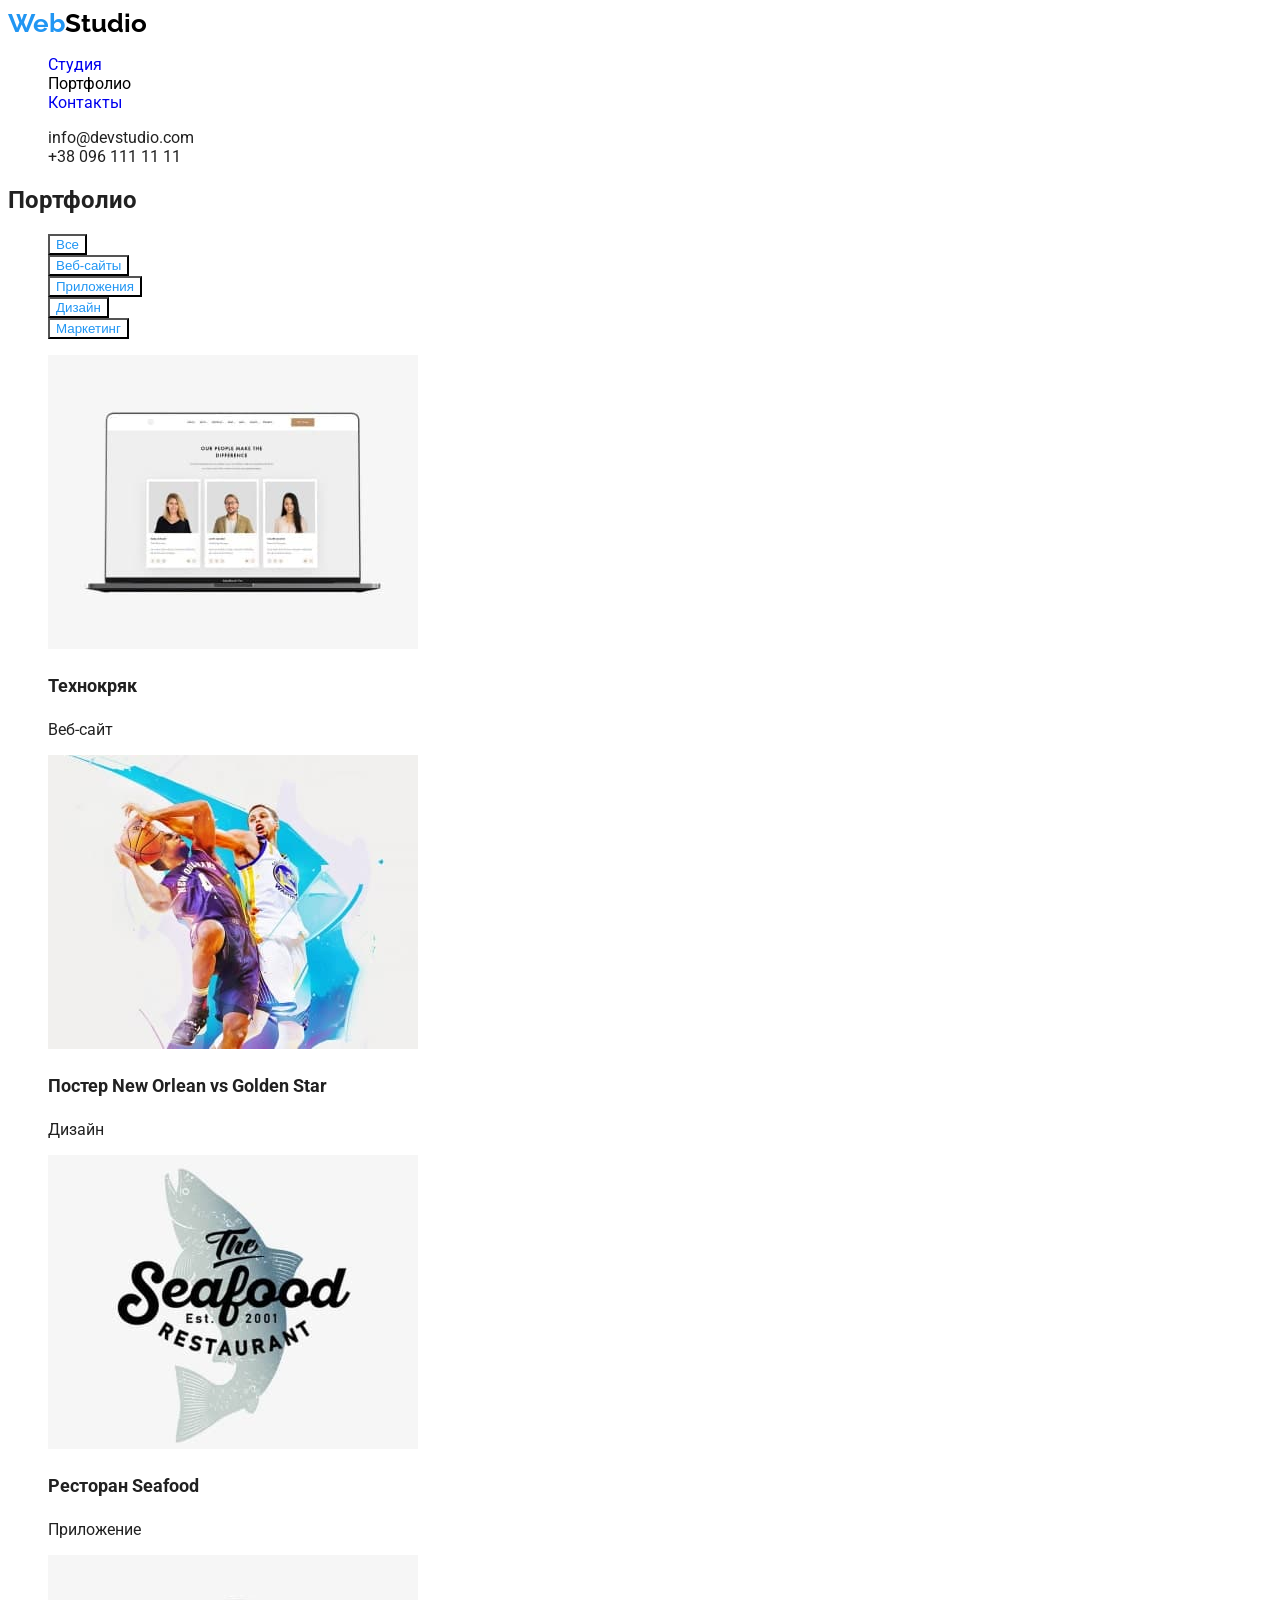
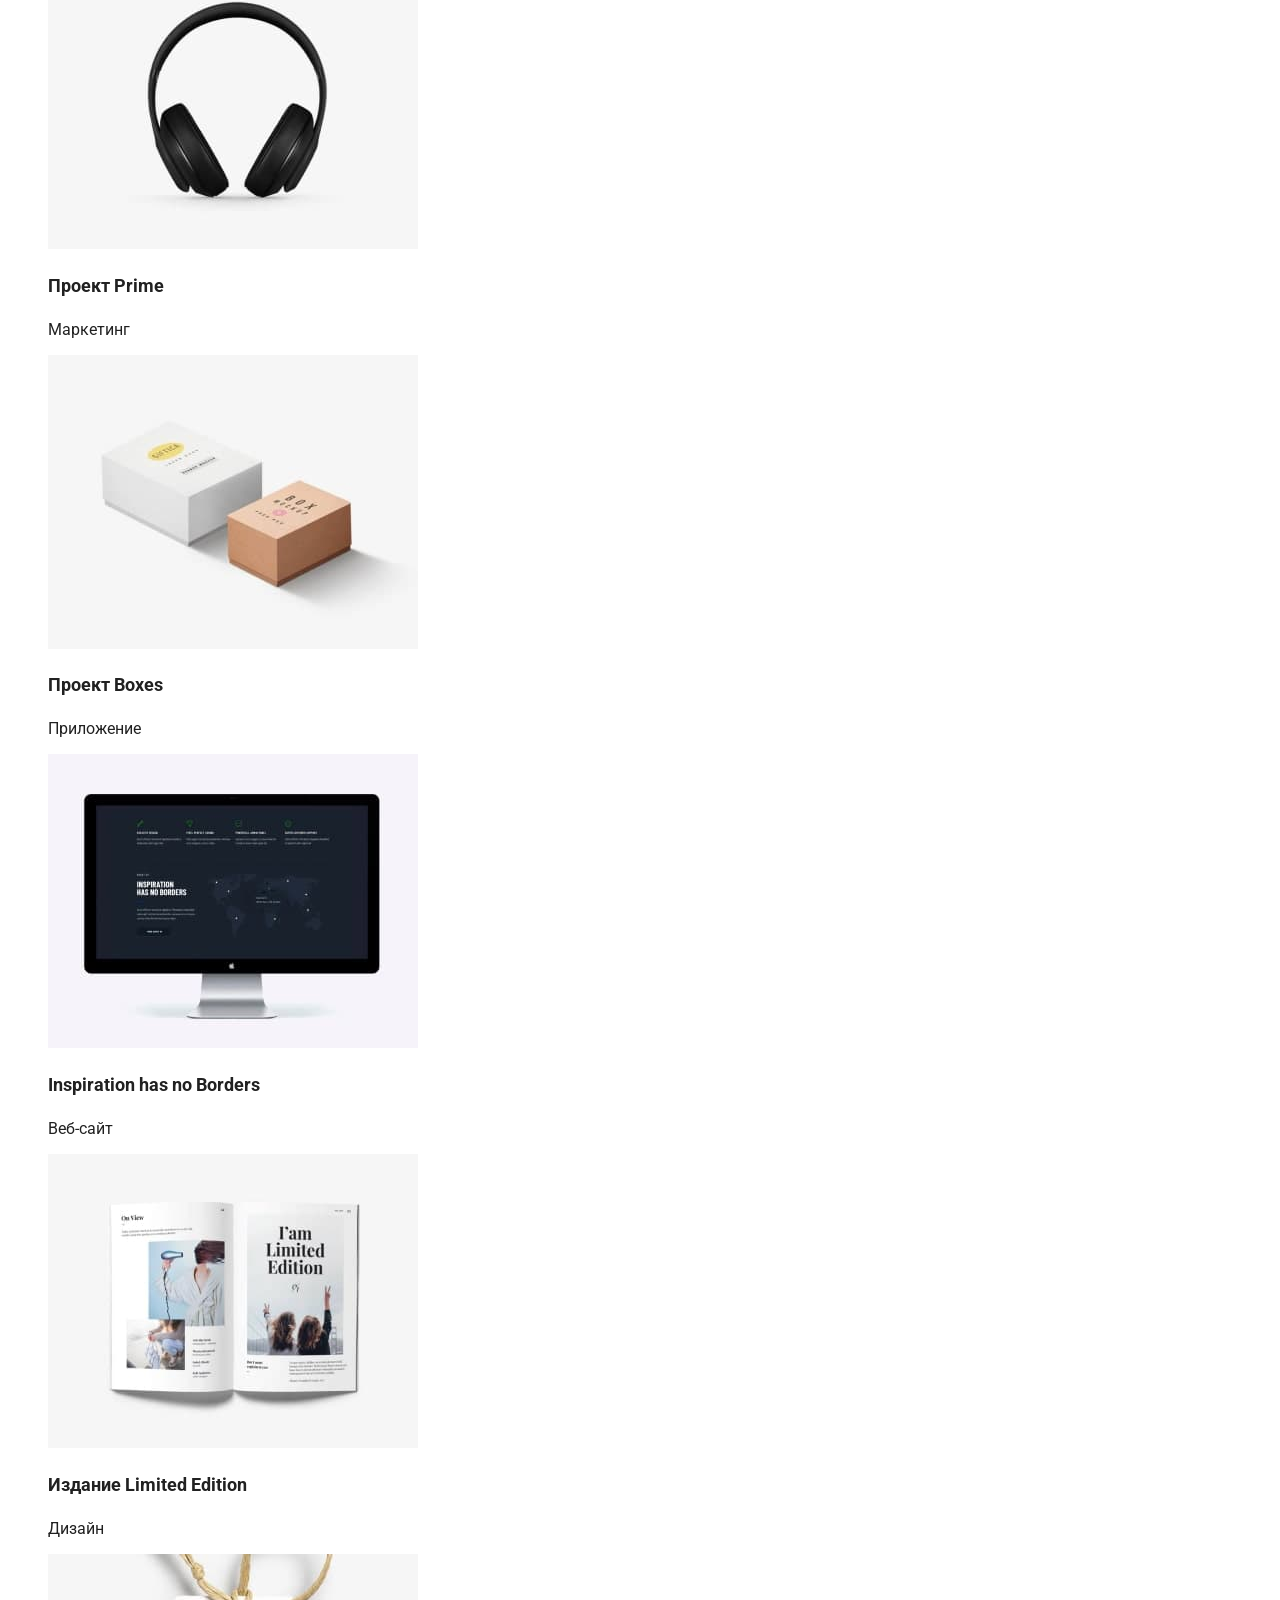
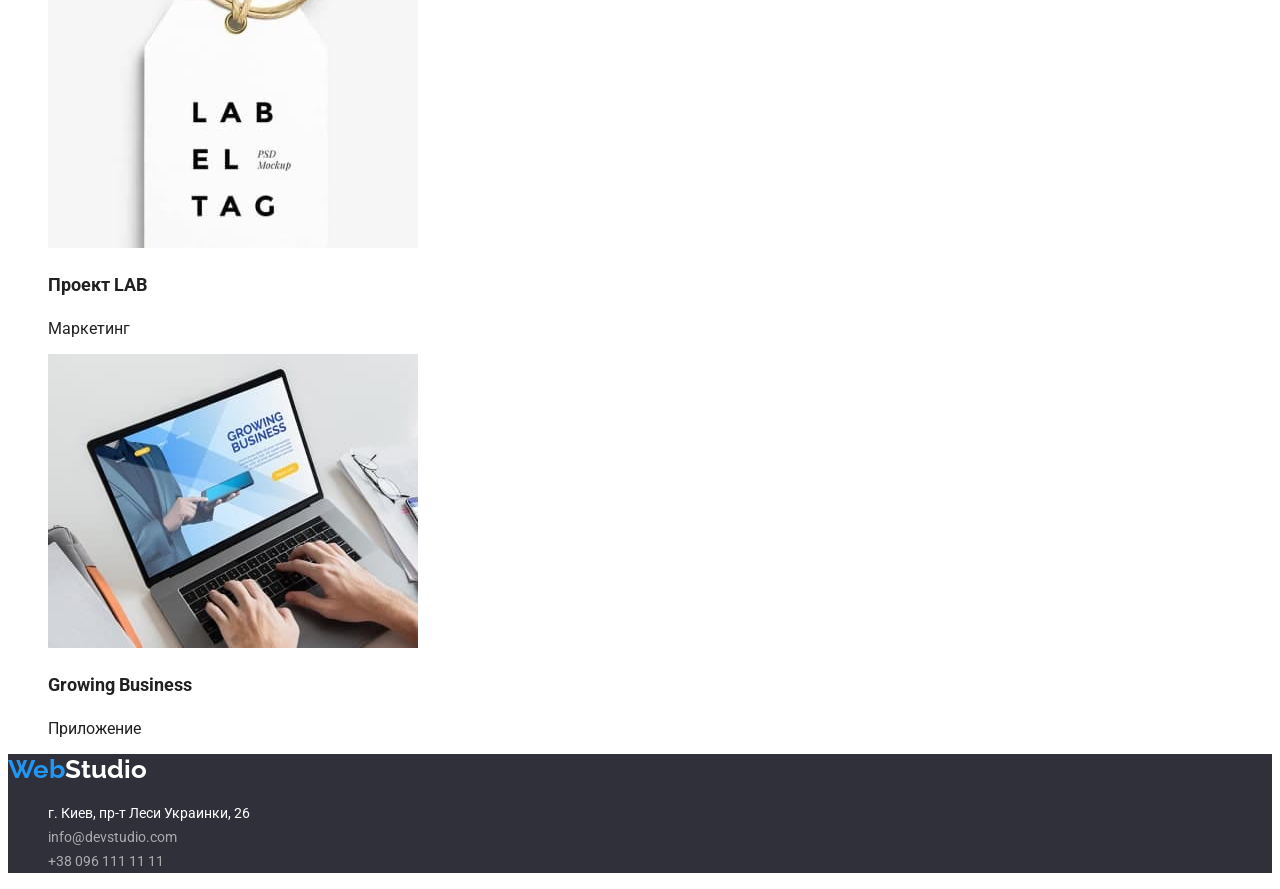
==== commit 65da3b53: "добавил тег <section>" ====
--- a/portfolio.html
+++ b/portfolio.html
@@ -28,7 +28,8 @@
 			</ul>
 		</header>
 		<main>
-			<h1 class="">Портфолио</h1>
+			<section>
+				<h1 class="">Портфолио</h1>
 				<ul class="list">
 					<li><button type="button" class="button button-hover">Все</button></li>
 					<li><button type="button" class="button button-hover">Веб-сайты</button></li>
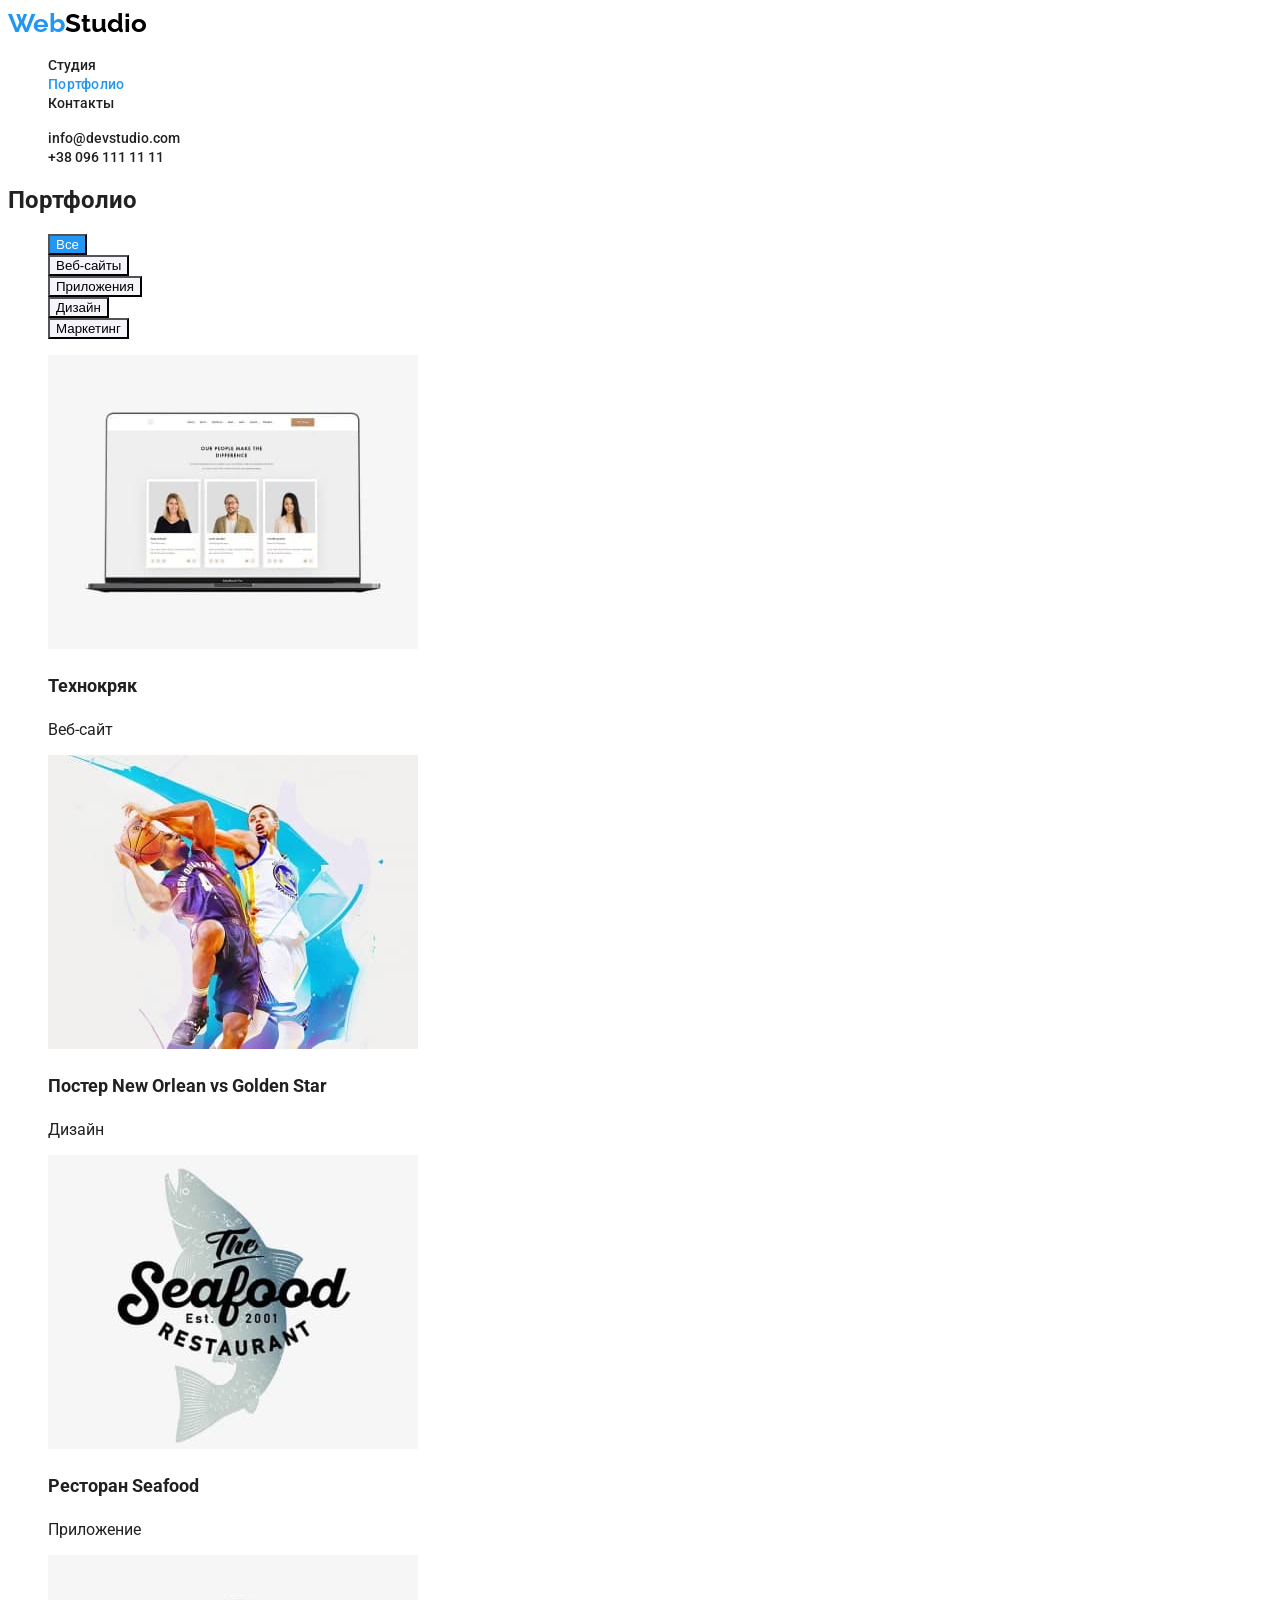
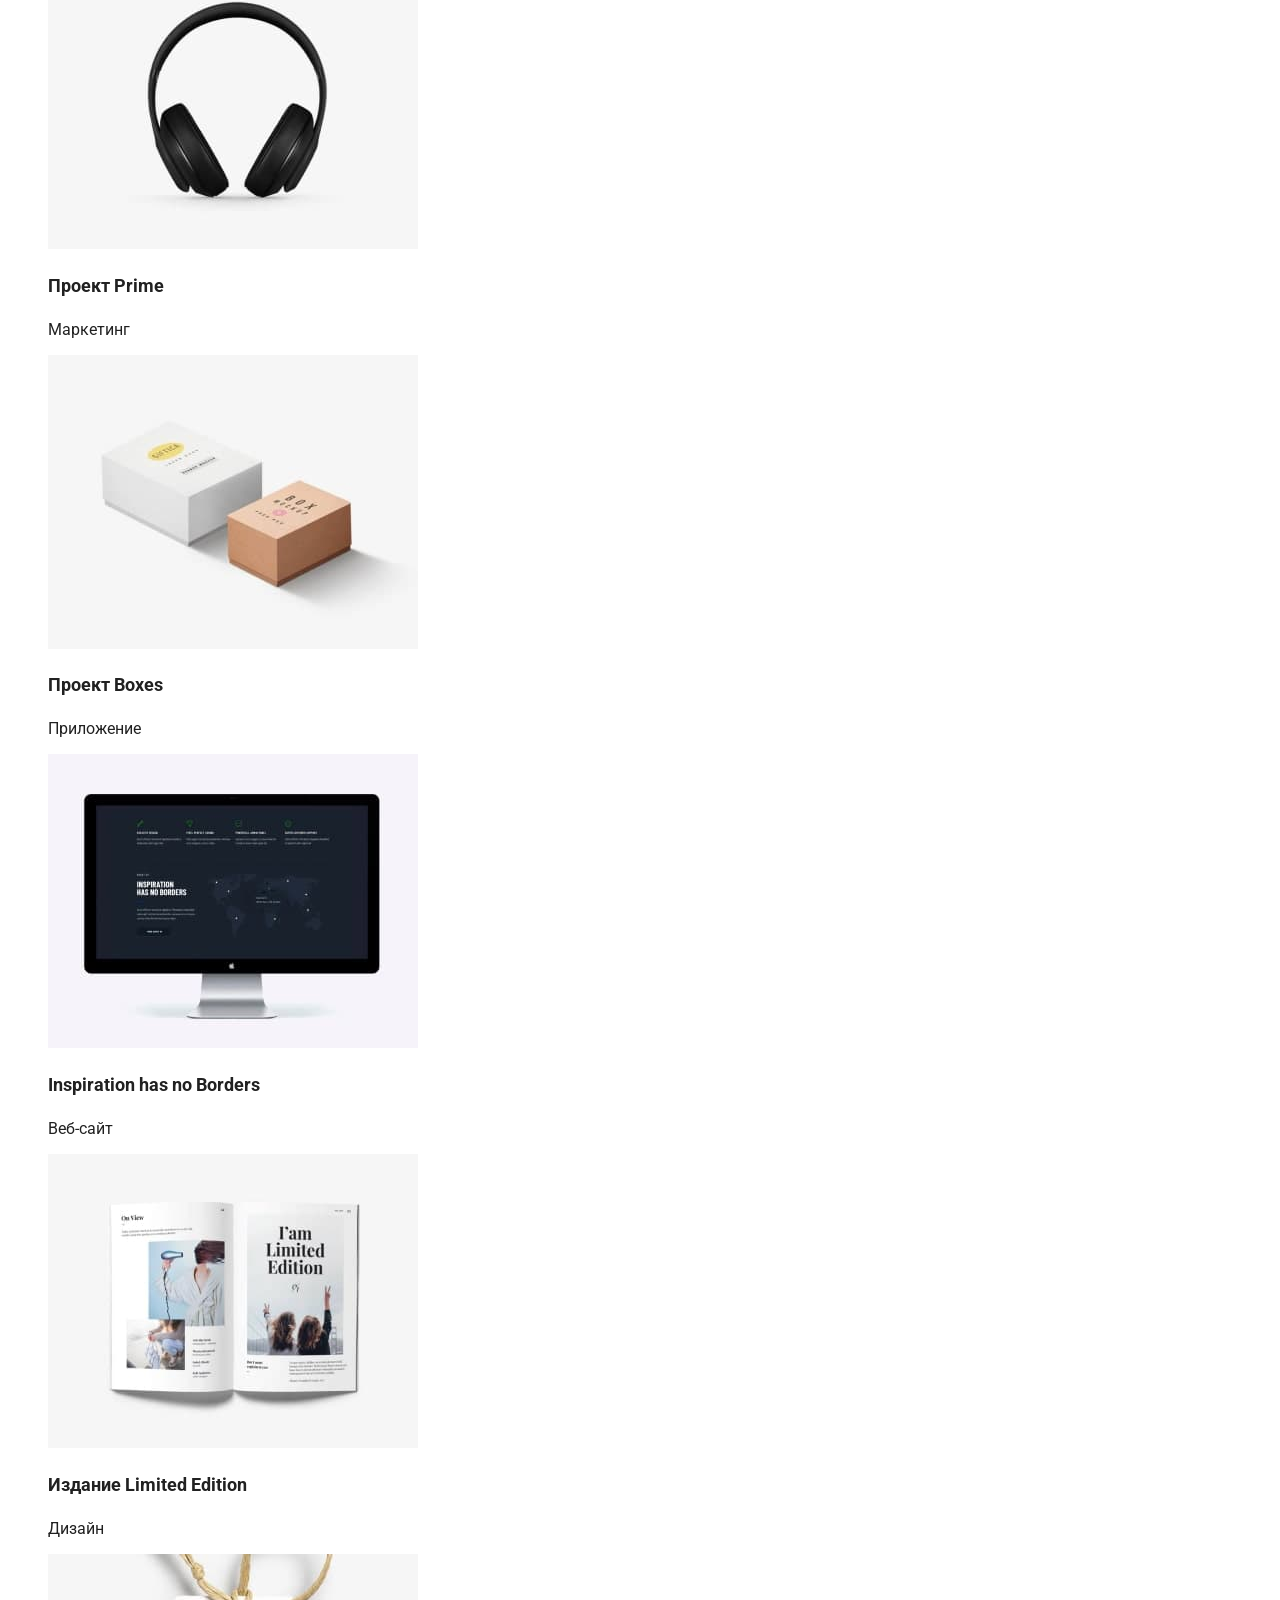
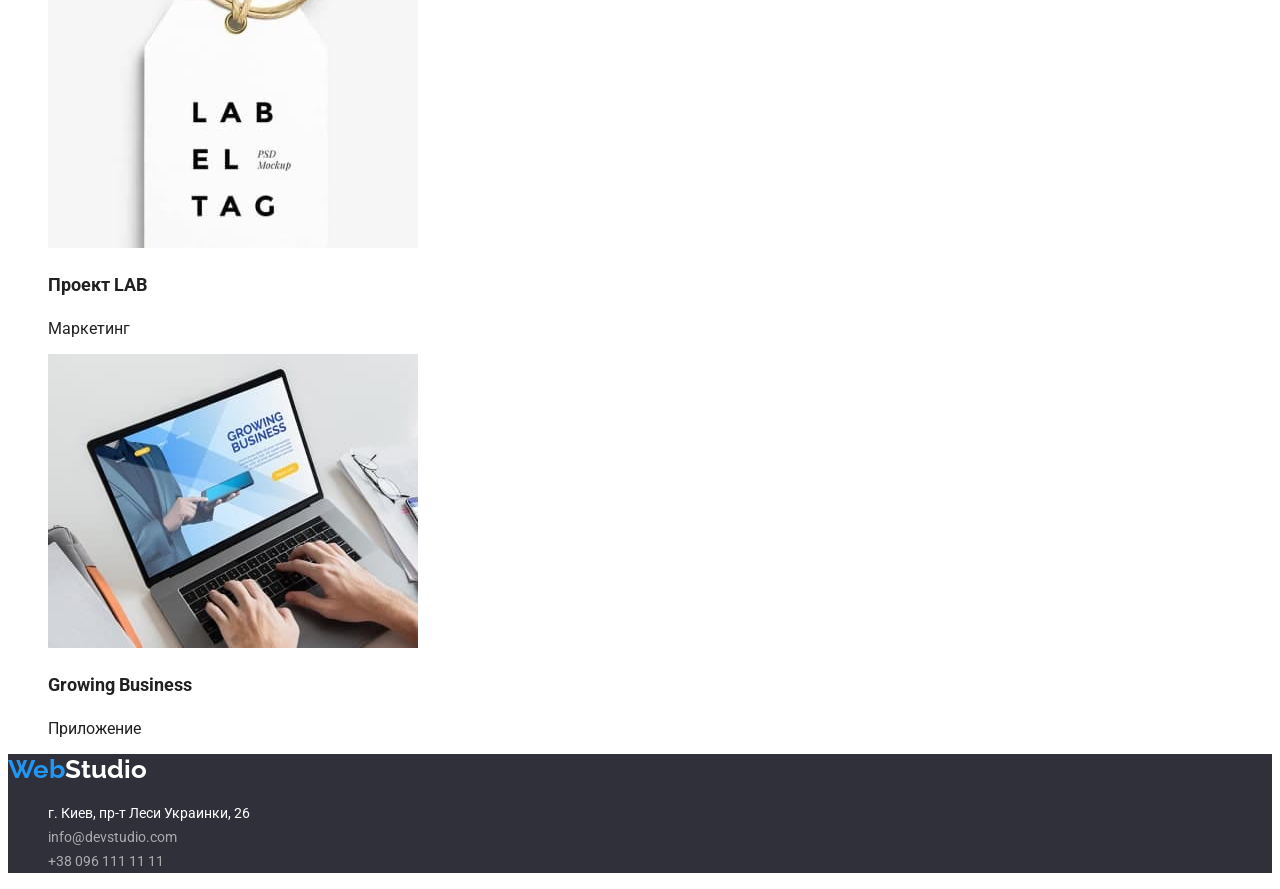
==== commit 0dc537c4: "сделал header" ====
--- a/portfolio.html
+++ b/portfolio.html
@@ -15,27 +15,27 @@
 			<a href="./index.html" lang="en" class="logoblue link">Web<span class="logoblack">Studio</span></a>
 			<nav>
 				<ul class="list">
-					<li><a href="./index.html" class="site-nav link">Студия</a></li>
-					<li><a href="./portfolio.html" class="site-nav current link">Портфолио</a></li>
-					<li><a href="#" class="site-nav link">Контакты</a></li>
+					<li><a href="./index.html" class="site-header-nav link">Студия</a></li>
+					<li><a href="./portfolio.html" class="site-header-nav current link">Портфолио</a></li>
+					<li><a href="#" class="site-header-nav link">Контакты</a></li>
 				</ul>
 			</nav>
 			<ul class="list">
 				<li>
-					<a href="mailto:info@devstudio.com" target="_blank" class="site-nav col-text-contact link">info@devstudio.com</a>
+					<a href="mailto:info@devstudio.com" target="_blank" class="site-header-contact site-hider-contact-nav link">info@devstudio.com</a>
 				</li>
-				<li><a href="tel:+380961111111" target="_blank" class="site-nav col-text-contact link">+38 096 111 11 11</a></li>
+				<li><a href="tel:+380961111111" target="_blank" class="site-header-contact site-hider-contact-nav link">+38 096 111 11 11</a></li>
 			</ul>
 		</header>
 		<main>
 			<section>
 				<h1 class="">Портфолио</h1>
 				<ul class="list">
-					<li><button type="button" class="button button-hover">Все</button></li>
-					<li><button type="button" class="button button-hover">Веб-сайты</button></li>
-					<li><button type="button" class="button button-hover">Приложения</button></li>
-					<li><button type="button" class="button button-hover">Дизайн</button></li>
-					<li><button type="button" class="button button-hover">Маркетинг</button></li>
+					<li><button type="button" class="filter_super_button filter_button:hover">Все</button></li>
+					<li><button type="button" class="filter_button filter_button:hover">Веб-сайты</button></li>
+					<li><button type="button" class="filter_button filter_button:hover">Приложения</button></li>
+					<li><button type="button" class="filter_button filter_button:hover">Дизайн</button></li>
+					<li><button type="button" class="filter_button filter_button:hover">Маркетинг</button></li>
 				</ul>
 				<ul class="list">
 					<li>
--- a/css/styles.css
+++ b/css/styles.css
@@ -43,28 +43,131 @@
 /* -----Общие оформление текста в секциях-----------*/
 
 .site-section-text {
-	color: var(--secondary-text-color);
+	color: #757575;
 	font-size: 14px;
 	line-height: 1.7;
 }
 
 /* ---------------------BUTTON--------------------- */
-.button {
-	color: var(--inter-color);
-	background: var(--fon-color);
-	cursor: pointer;
-}
-
-.button-hover:hover {
-	color: var(--fon-color);
-	background: var(--inter-color);
-}
-
-.button.primery {
-	color: var(--inter-color);
-	background-color: var(--fon-button-color);
-}
-.button.secondary {
+.site-button {
+	color: #2196f3;
+	background: #ffffff;
+	cursor: pointer;
+}
+
+/* ----------------BUTTON-FILTER------------------- */
+
+.filter_super_button {
+	text-align: center;
+	color: #ffffff;
+	background-color: #2196f3;
+	cursor: pointer;
+}
+
+.filter_button {
+	text-align: center;
+	background-color: #f5f4fa;
+	cursor: pointer;
+}
+
+.filter_button:hover {
+	color: #ffffff;
+	background: #2196f3;
+}
+
+/* ---------------------HEADER-GENERAL-------------- */
+
+/* ----------------HEADER-FOOTER-LOGO--------------- */
+
+.logoblue {
+	font-family: "Raleway";
+	font-style: normal;
+	font-weight: 700;
+	font-size: 26px;
+	line-height: 1.19;
+	color: #2196f3;
+}
+
+.logoblack {
+	font-family: "Raleway";
+	font-style: normal;
+	font-weight: 700;
+	font-size: 26px;
+	line-height: 1.19;
+	color: #000000;
+}
+
+.logowhite {
+	font-family: "Raleway";
+	font-style: normal;
+	font-weight: 700;
+	font-size: 26px;
+	line-height: 1.19;
+	color: #ffffff;
+}
+
+/* ----------------SITE-HEADER-NAV----------------- */
+
+.site-header-nav {
+	font-weight: 500;
+	font-size: 14px;
+	line-height: 1.14;
+	color: #212121;
+}
+
+.site-header-nav:hover,
+.site-header-nav:focus {
+	color: #2196f3;
+	font-weight: 500;
+	font-size: 14px;
+	line-height: 1.14;
+	letter-spacing: 0.02em;
+}
+.site-heder-nav:active {
+	color: #757575;
+	font-weight: 500;
+	font-size: 14px;
+	line-height: 1.14;
+	letter-spacing: 0.02em;
+}
+.site-header-nav.current {
+	color: #2196f3;
+	font-weight: 500;
+	font-size: 14px;
+	line-height: 1.14;
+	letter-spacing: 0.02em;
+}
+/* ---------------------HEADER-CONTACT------------- */
+
+.site-header-contact {
+	color: #212121;
+	font-weight: 500;
+	font-size: 14px;
+	line-height: 1.14px;
+}
+
+.site-hider-contact-nav:hover {
+	color: #2196f3;
+	font-weight: 500;
+	font-size: 14px;
+	line-height: 1.14px;
+}
+
+/* ----------------------HERO---------------------- */
+
+.hero-title {
+	color: #ffffff;
+	font-weight: 900;
+	font-size: 44px;
+	line-height: 1.4;
+	text-align: center;
+}
+.fon-hero {
+	background-color: #2f303a;
+}
+/* ----------------BUTTON-HERO--------------------- */
+
+.hero_super_button {
 	font-family: "Roboto";
 	font-weight: 700;
 	font-size: 16px;
@@ -74,68 +177,7 @@
 	text-align: center;
 	color: #ffffff;
 	background-color: #2196f3;
-}
-
-/* ---------------------HEADER-GENERAL-------------- */
-
-/* ----------------HEADER-FOOTER-LOGO--------------- */
-
-.logoblue {
-	font-family: "Raleway";
-	font-style: normal;
-	font-weight: 700;
-	font-size: 26px;
-	line-height: 1.19;
-	color: #2196f3;
-}
-
-.logoblack {
-	font-family: "Raleway";
-	font-style: normal;
-	font-weight: 700;
-	font-size: 26px;
-	line-height: 1.19;
-	color: #000000;
-}
-
-.logowhite {
-	font-family: "Raleway";
-	font-style: normal;
-	font-weight: 700;
-	font-size: 26px;
-	line-height: 1.19;
-	color: #ffffff;
-}
-
-/* ---------------------HEADER-NAV----------------- */
-
-.site-nav:hover,
-.site-nav:focus {
-	color: var(--inter-color);
-}
-.site-nav:active {
-	color: var(--secondary-text-color);
-}
-.site-nav.current {
-	color: #000000;
-}
-/* ---------------------HEADER-CONTACT------------- */
-
-.col-text-contact {
-	color: var(--primery-text-color);
-}
-
-/* ----------------------HERO---------------------- */
-
-.title-text-hero {
-	color: #ffffff;
-	font-weight: 900;
-	font-size: 44px;
-	line-height: 1.4;
-	text-align: center;
-}
-.fon-hero {
-	background-color: var(--secondary-fon-color);
+	cursor: pointer;
 }
 /* --------SECTION-Особенности-Peculiarities------- */
 
@@ -178,14 +220,13 @@
 
 /* ---------------------FOOTER--------------------- */
 .footer-fon {
-	background-color: var(--secondary-fon-color);
+	background-color: #2f303a;
 }
 .footer-maps-style {
 	font-family: "Roboto";
 	font-size: 14px;
 	line-height: 1.72;
 	font-style: normal;
-
 	color: #ffffff;
 }
 .footer-contact-style {
@@ -198,7 +239,7 @@
 
 .cont-text-media:hover,
 .cont-text-media:focus {
-	color: var(--inter-color);
+	color: #2196f3;
 }
 
 /* hover - применяеться к любым элементам
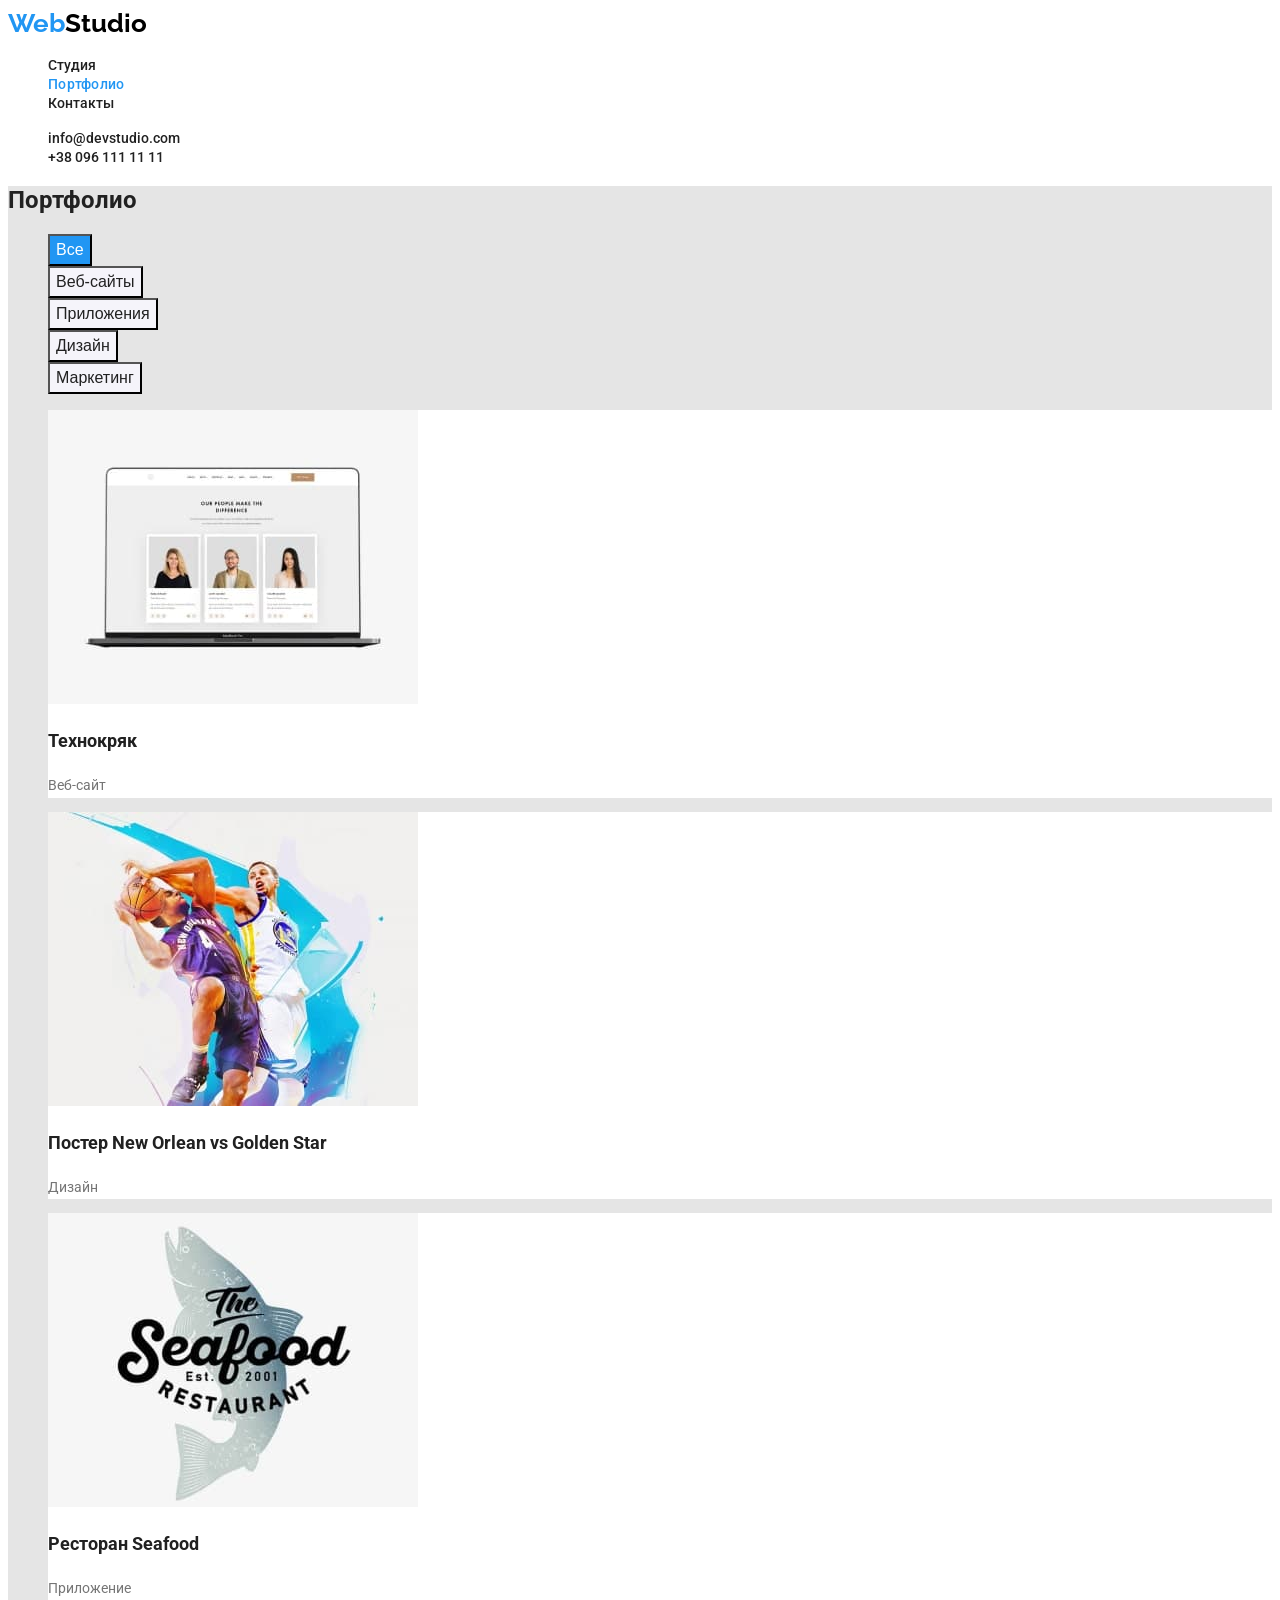
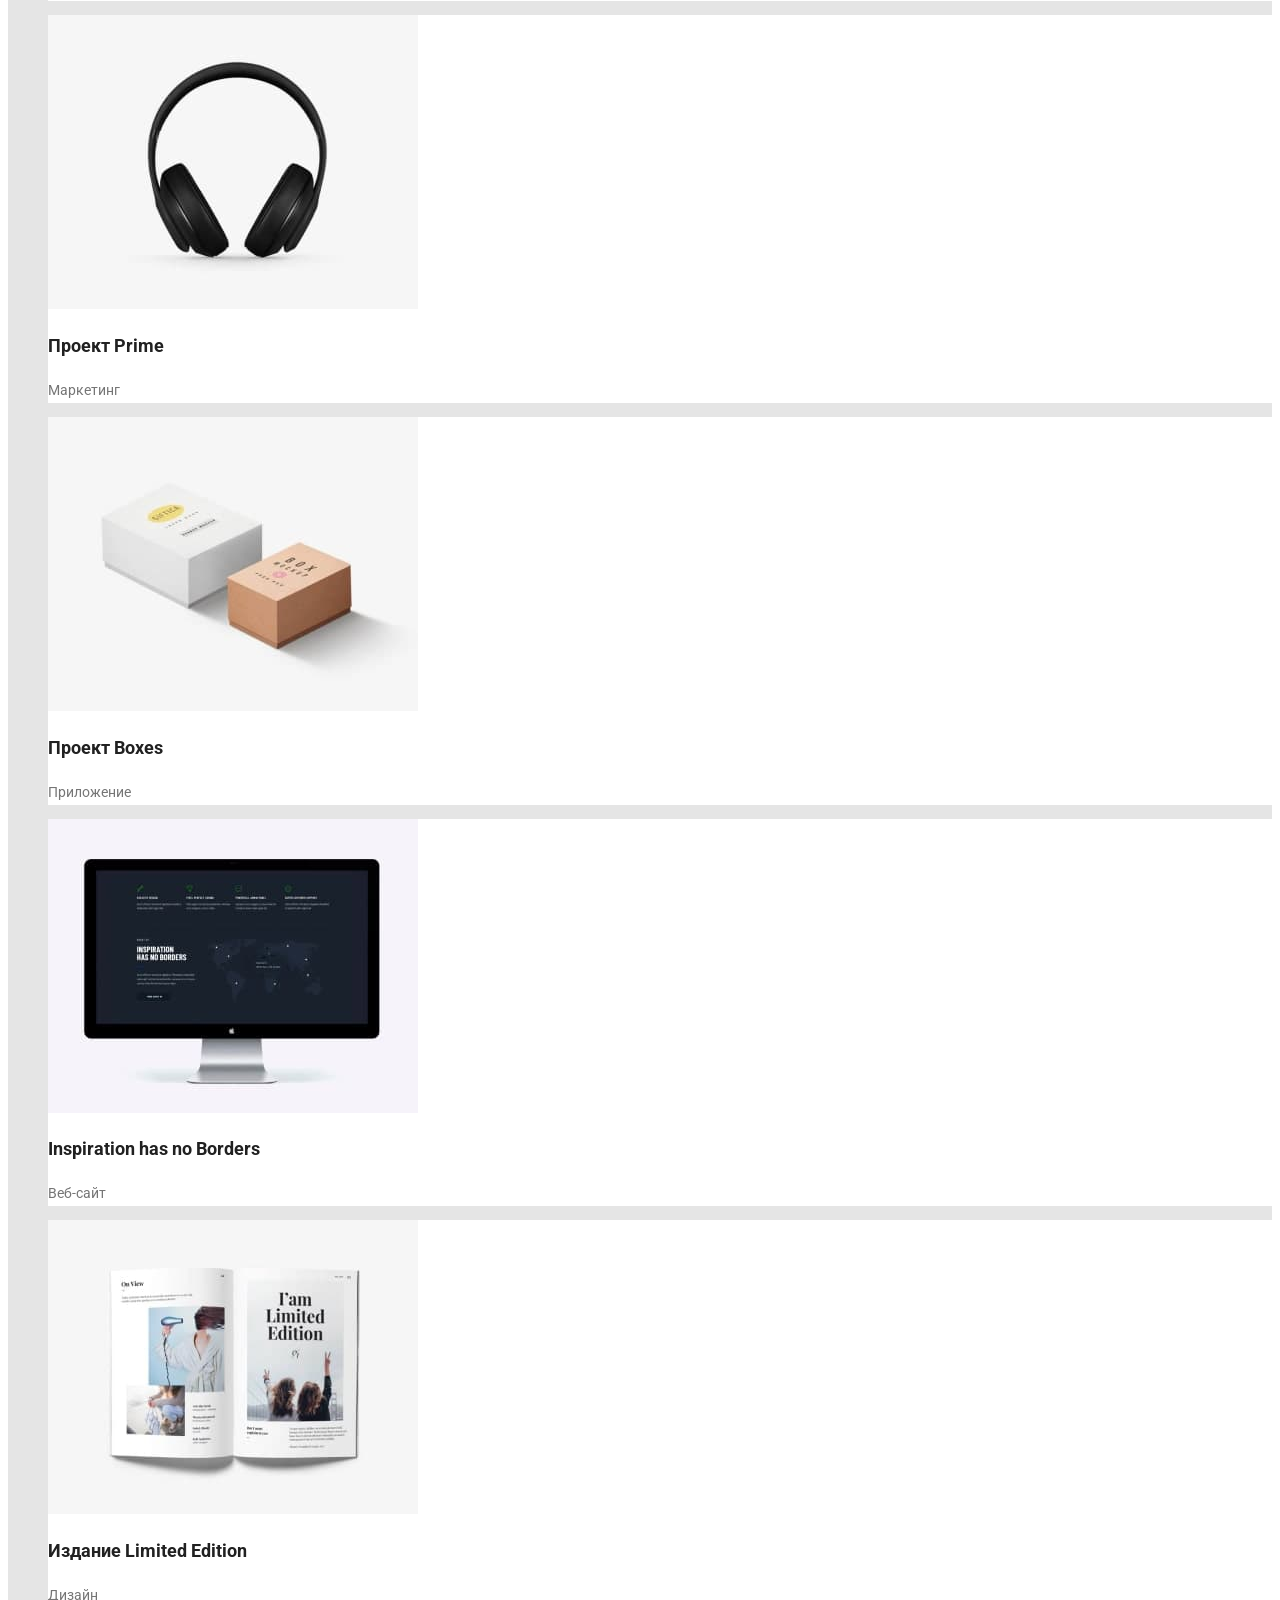
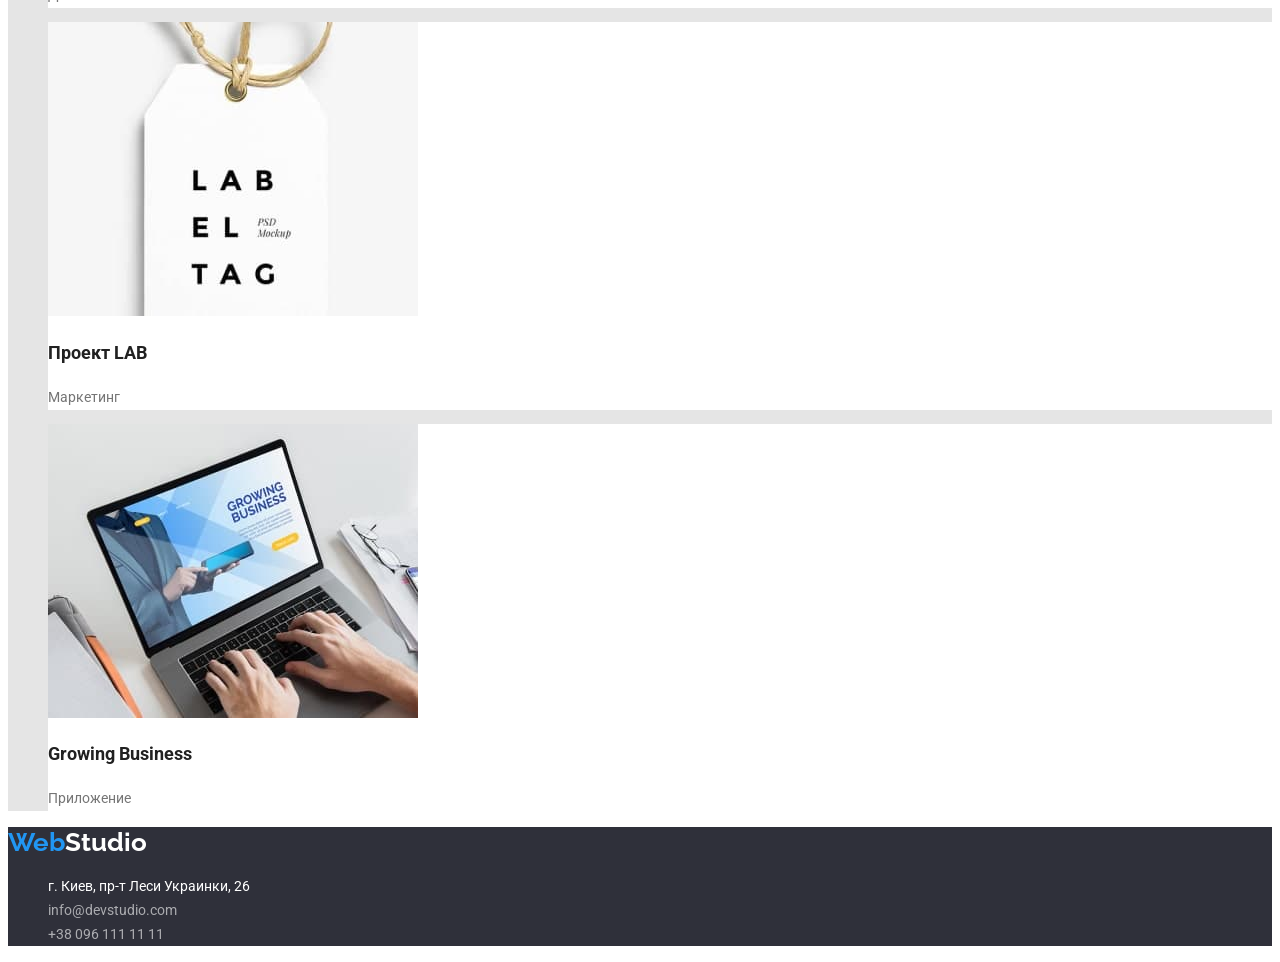
==== commit 4f8f978f: "глобальные исправления" ====
--- a/portfolio.html
+++ b/portfolio.html
@@ -11,8 +11,8 @@
 		<link rel="stylesheet" href="./css/styles.css" />
 	</head>
 	<body>
-		<header class="fon-header">
-			<a href="./index.html" lang="en" class="logoblue link">Web<span class="logoblack">Studio</span></a>
+		<header>
+			<a href="./index.html" lang="en" class="logo_blue link">Web<span class="logo_black">Studio</span></a>
 			<nav>
 				<ul class="list">
 					<li><a href="./index.html" class="site-header-nav link">Студия</a></li>
@@ -20,7 +20,7 @@
 					<li><a href="#" class="site-header-nav link">Контакты</a></li>
 				</ul>
 			</nav>
-			<ul class="list">
+			<ul class="list link">
 				<li>
 					<a href="mailto:info@devstudio.com" target="_blank" class="site-header-contact site-hider-contact-nav link">info@devstudio.com</a>
 				</li>
@@ -28,84 +28,84 @@
 			</ul>
 		</header>
 		<main>
-			<section>
+			<section class="portfolio-background">
 				<h1 class="">Портфолио</h1>
 				<ul class="list">
-					<li><button type="button" class="filter_super_button filter_button:hover">Все</button></li>
-					<li><button type="button" class="filter_button filter_button:hover">Веб-сайты</button></li>
-					<li><button type="button" class="filter_button filter_button:hover">Приложения</button></li>
-					<li><button type="button" class="filter_button filter_button:hover">Дизайн</button></li>
-					<li><button type="button" class="filter_button filter_button:hover">Маркетинг</button></li>
+					<li><button type="button" class="filter_super_button filter_button_mod">Все</button></li>
+					<li><button type="button" class="filter_button filter_button_mod">Веб-сайты</button></li>
+					<li><button type="button" class="filter_button filter_button_mod">Приложения</button></li>
+					<li><button type="button" class="filter_button filter_button_mod">Дизайн</button></li>
+					<li><button type="button" class="filter_button filter_button_mod">Маркетинг</button></li>
 				</ul>
 				<ul class="list">
-					<li>
+					<li class="portfolio-card-background">
 						<img src="./images/pic11.jpg" alt="Веб-сайт про технологии" width="370" height="294" />
-						<h2 class="title-portfolio">Технокряк</h2>
-						<p class="text-paragraf">Веб-сайт</p>
+						<h2 class="portfolio-title">Технокряк</h2>
+						<p class="site-section-text">Веб-сайт</p>
 					</li>
-					<li>
+					<li class="portfolio-card-background">
 						<img src="./images/pic12.jpg" alt="Противостояние двух баскетболистов" width="370" height="294" />
-						<h2 class="title-portfolio">
+						<h2 class="portfolio-title">
 							Постер
-							<span class="title-portfolio" lang="en">New Orlean vs Golden Star</span>
+							<span class="portfolio-title" lang="en">New Orlean vs Golden Star</span>
 						</h2>
-						<p class="text-paragraf">Дизайн</p>
+						<p class="site-section-text">Дизайн</p>
 					</li>
-					<li>
+					<li class="portfolio-card-background">
 						<img src="./images/pic13.jpg" alt="Логотип с лососем и названием ресторана" width="370" height="294" />
-						<h2 class="title-portfolio">
+						<h2 class="portfolio-title">
 							Ресторан
-							<span class="title-portfolio" lang="en">Seafood</span>
+							<span class="portfolio-title" lang="en">Seafood</span>
 						</h2>
-						<p class="text-paragraf">Приложение</p>
+						<p class="site-section-text">Приложение</p>
 					</li>
-					<li>
+					<li class="portfolio-card-background">
 						<img src="./images/pic14.jpg" alt="Наушники" width="370" height="294" />
-						<h2 class="title-portfolio">
+						<h2 class="portfolio-title">
 							Проект
 							<span lang="en">Prime</span>
 						</h2>
-						<p class="text-paragraf">Маркетинг</p>
+						<p class="site-section-text">Маркетинг</p>
 					</li>
-					<li>
+					<li class="portfolio-card-background">
 						<img src="./images/pic15.jpg" alt="Две коробки" width="370" height="294" />
-						<h2 class="title-portfolio">
+						<h2 class="portfolio-title">
 							Проект
-							<span class="title-portfolio" lang="en">Boxes</span>
+							<span class="portfolio-title" lang="en">Boxes</span>
 						</h2>
-						<p class="text-paragraf">Приложение</p>
+						<p class="site-section-text">Приложение</p>
 					</li>
-					<li>
+					<li class="portfolio-card-background">
 						<img src="./images/pic16.jpg" alt="Сайт с изображением карты мира" width="370" height="294" />
-						<h2 class="title-portfolio" lang="en">Inspiration has no Borders</h2>
-						<p class="text-paragraf">Веб-сайт</p>
+						<h2 class="portfolio-title" lang="en">Inspiration has no Borders</h2>
+						<p class="site-section-text">Веб-сайт</p>
 					</li>
-					<li>
+					<li class="portfolio-card-background">
 						<img src="./images/pic17.jpg" alt="Раскрытая книга" width="370" height="294" />
-						<h2 class="title-portfolio">
+						<h2 class="portfolio-title">
 							Издание
-							<span lang="en">Limited Edition</span>
+							<span lang="en" class="portfolio-title">Limited Edition</span>
 						</h2>
-						<p class="text-paragraf">Дизайн</p>
+						<p class="site-section-text">Дизайн</p>
 					</li>
-					<li>
+					<li class="portfolio-card-background">
 						<img src="./images/pic18.jpg" alt="Лейба на верёвке" width="370" height="294" />
-						<h2 class="title-portfolio">
+						<h2 class="portfolio-title">
 							Проект
-							<span class="title-portfolio" lang="en">LAB</span>
+							<span class="portfolio-title" lang="en">LAB</span>
 						</h2>
-						<p class="text-paragraf">Маркетинг</p>
+						<p class="site-section-text">Маркетинг</p>
 					</li>
-					<li>
+					<li class="portfolio-card-background">
 						<img src="./images/pic19.jpg" alt="Работа с ноутбуком" width="370" height="294" />
-						<h2 class="title-portfolio" lang="en">Growing Business</h2>
-						<p class="text-paragraf">Приложение</p>
+						<h2 class="portfolio-title" lang="en">Growing Business</h2>
+						<p class="site-section-text">Приложение</p>
 					</li>
 				</ul>
 			</section>
 		</main>
 		<footer class="footer-fon">
-			<a href="./index.html" lang="en" class="logoblue link">Web<span class="logowhite">Studio</span></a>
+			<a href="./index.html" lang="en" class="logo_blue link">Web<span class="logo_white">Studio</span></a>
 			<address>
 				<ul class="list">
 					<li>
--- a/css/styles.css
+++ b/css/styles.css
@@ -26,6 +26,7 @@
 body {
 	color: #212121;
 	background-color: #ffffff;
+	font-style: normal;
 	font-family: "Roboto", sans-serif;
 }
 
@@ -48,38 +49,9 @@
 	line-height: 1.7;
 }
 
-/* ---------------------BUTTON--------------------- */
-.site-button {
-	color: #2196f3;
-	background: #ffffff;
-	cursor: pointer;
-}
-
-/* ----------------BUTTON-FILTER------------------- */
-
-.filter_super_button {
-	text-align: center;
-	color: #ffffff;
-	background-color: #2196f3;
-	cursor: pointer;
-}
-
-.filter_button {
-	text-align: center;
-	background-color: #f5f4fa;
-	cursor: pointer;
-}
-
-.filter_button:hover {
-	color: #ffffff;
-	background: #2196f3;
-}
-
-/* ---------------------HEADER-GENERAL-------------- */
-
 /* ----------------HEADER-FOOTER-LOGO--------------- */
 
-.logoblue {
+.logo_blue {
 	font-family: "Raleway";
 	font-style: normal;
 	font-weight: 700;
@@ -88,7 +60,7 @@
 	color: #2196f3;
 }
 
-.logoblack {
+.logo_black {
 	font-family: "Raleway";
 	font-style: normal;
 	font-weight: 700;
@@ -97,7 +69,7 @@
 	color: #000000;
 }
 
-.logowhite {
+.logo_white {
 	font-family: "Raleway";
 	font-style: normal;
 	font-weight: 700;
@@ -152,7 +124,6 @@
 	font-size: 14px;
 	line-height: 1.14px;
 }
-
 /* ----------------------HERO---------------------- */
 
 .hero-title {
@@ -161,14 +132,14 @@
 	font-size: 44px;
 	line-height: 1.4;
 	text-align: center;
-}
-.fon-hero {
+	text-transform: uppercase;
+}
+.hero-fon {
 	background-color: #2f303a;
 }
-/* ----------------BUTTON-HERO--------------------- */
+/* ----------------HERO-BUTTON--------------------- */
 
 .hero_super_button {
-	font-family: "Roboto";
 	font-weight: 700;
 	font-size: 16px;
 	line-height: 1.88;
@@ -179,45 +150,95 @@
 	background-color: #2196f3;
 	cursor: pointer;
 }
-/* --------SECTION-Особенности-Peculiarities------- */
+/* --------PECURIALITIES-SECTION-ОСОБЕННОСТИ------- */
 
 .peculiarities-sub_title {
 	font-weight: 700;
 	font-size: 14px;
 	line-height: 1.14;
-}
-
-/* ---SECTION-Чем_мы_занимаемся-What_are_we_doing-- */
+	text-transform: uppercase;
+}
+
+.peculiarities-background {
+	background-color: #f5f4fa;
+}
+
+/* --WHAT_ARE_WE_DOING-SECTION-ЧЕМ_МЫ_ЗАНИМАЕМСЯ--- */
 
 .What_are_we_doing-title {
-	font-family: "Roboto";
 	font-weight: 700;
 	font-size: 36px;
-	line-height: 1.17px;
-	text-align: center;
-	color: #212121;
-}
-
-/* ------------SECTION-Наша команда-Team----------- */
+	line-height: 1.17;
+	text-align: center;
+	color: #212121;
+}
+.What_are_we_doing-background {
+	background-color: #f5f4fa;
+}
+
+/* ----------TEAM-SECTION-НАША-КОМАНДА------------- */
 
 .team_title {
-	font-family: "Roboto";
 	font-weight: 700;
 	font-size: 36px;
-	line-height: 1.17px;
-	text-align: center;
-	color: #212121;
-}
-
-/* ---------------------SECTION-Портфолио---------- */
-
-.title-portfolio {
+	line-height: 1.17;
+	text-align: center;
+	color: #212121;
+}
+
+.team-sub_title {
+	font-weight: 500;
+	font-size: 16px;
+	line-height: 1.19;
+	color: #212121;
+}
+
+.team_background {
+	background-color: #f5f4fa;
+}
+
+/* --------PORTFOLIO-SECTION-Портфолио------------- */
+
+.portfolio-background {
+	background-color: #e5e5e5;
+}
+.portfolio-card-background {
+	background-color: #ffffff;
+}
+
+.portfolio-title {
 	font-weight: 700;
 	font-size: 18px;
 	line-height: 2;
-	color: var(--primery-text-color);
-}
-
+	color: #212121;
+}
+/* -----PORTFOLIO-FILTER-BUTTON-------------------- */
+
+.filter_super_button {
+	text-align: center;
+	font-weight: 500;
+	font-size: 16px;
+	line-height: 1.63;
+	color: #ffffff;
+	background-color: #2196f3;
+	cursor: pointer;
+}
+
+.filter_button {
+	text-align: center;
+	font-weight: 500;
+	font-size: 16px;
+	line-height: 1.63;
+	color: #212121;
+	background-color: #f5f4fa;
+	cursor: pointer;
+}
+
+.filter_button_mod:hover,
+.filter_button_mod:focus {
+	color: #ffffff;
+	background: #2196f3;
+}
 /* ---------------------FOOTER--------------------- */
 .footer-fon {
 	background-color: #2f303a;
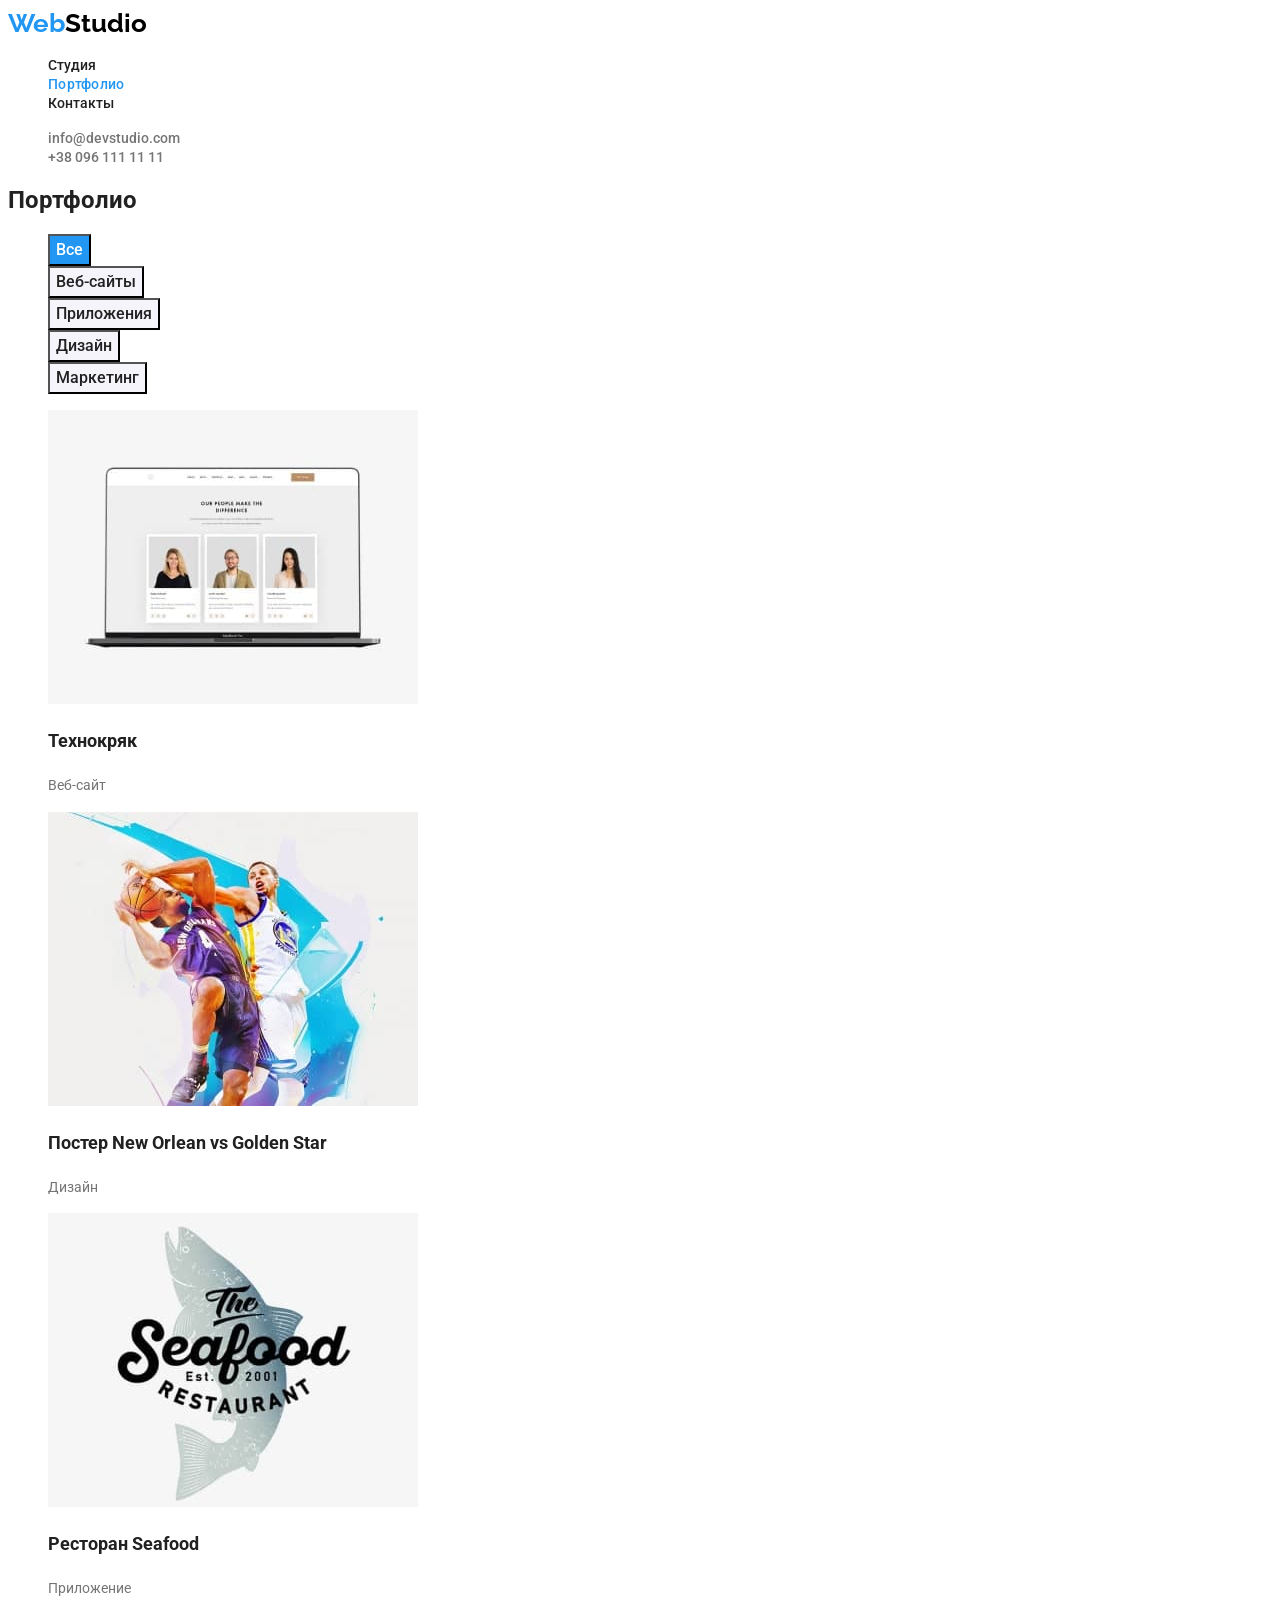
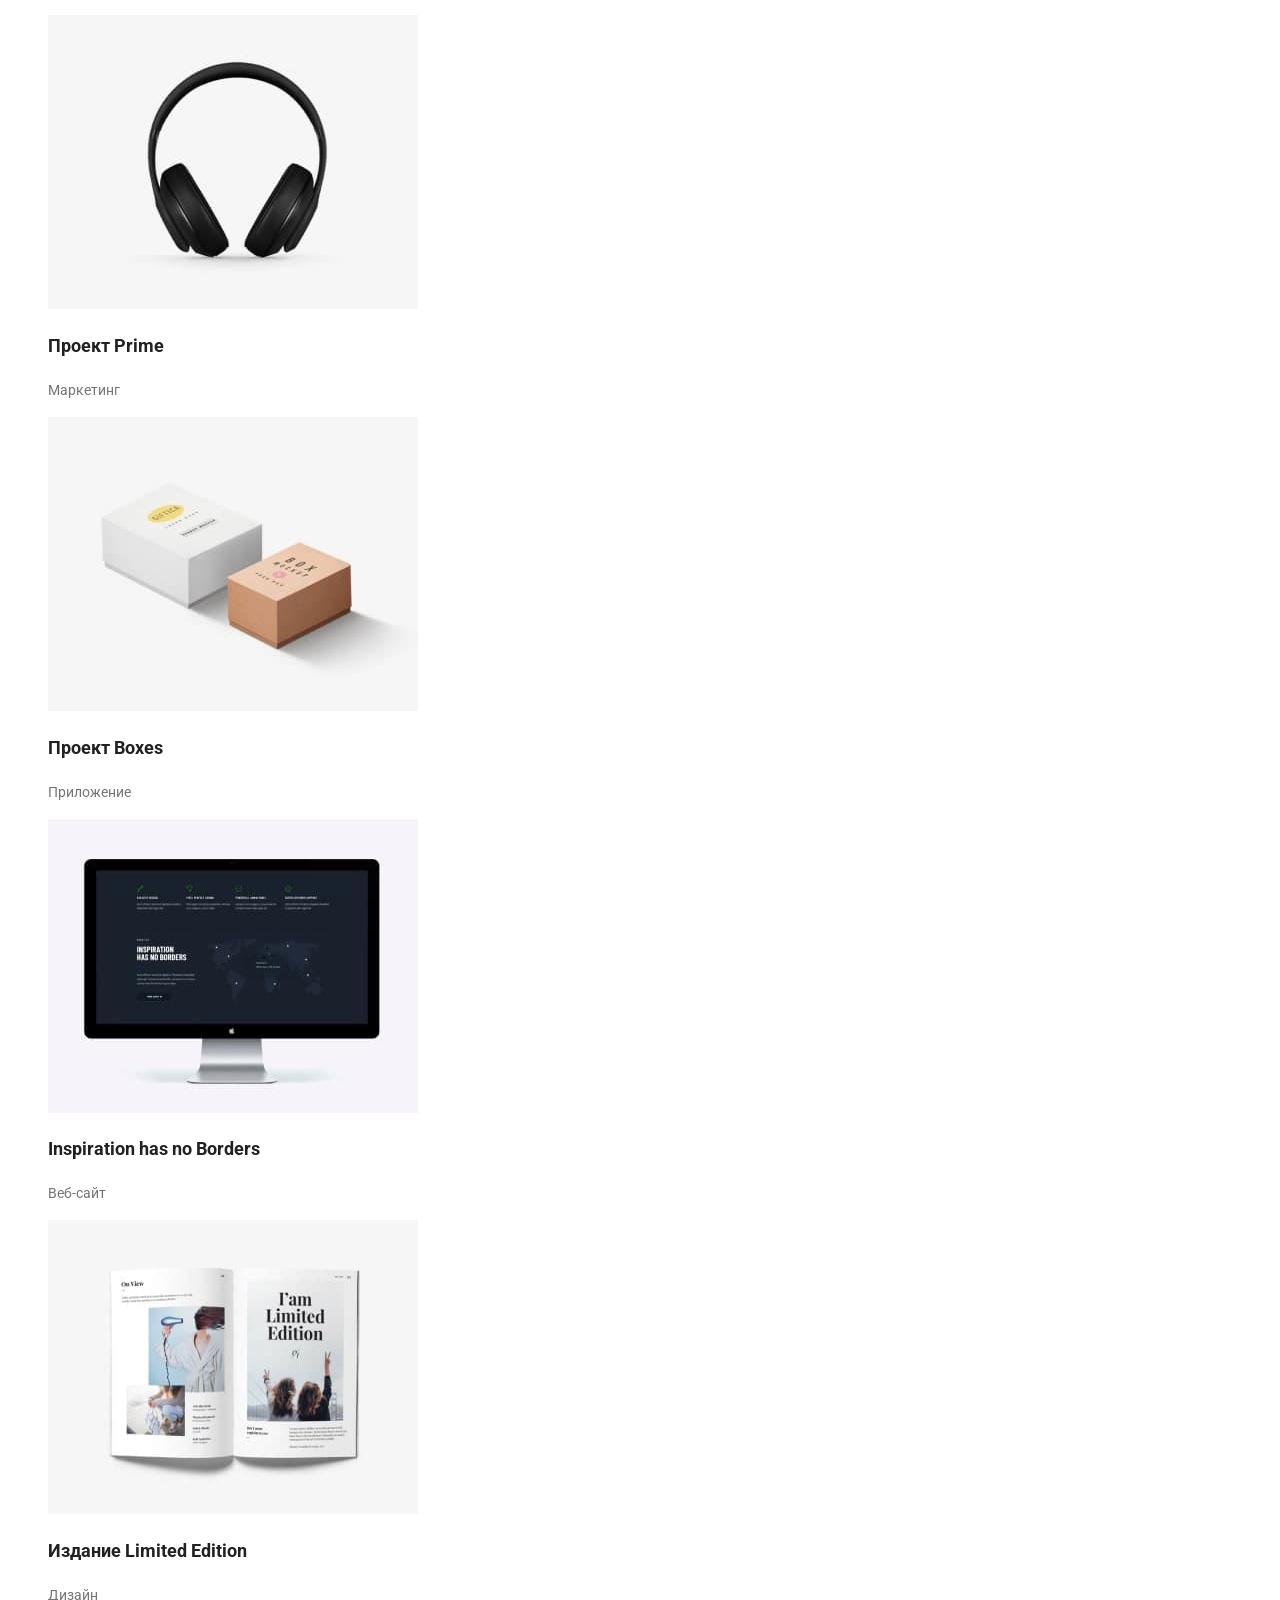
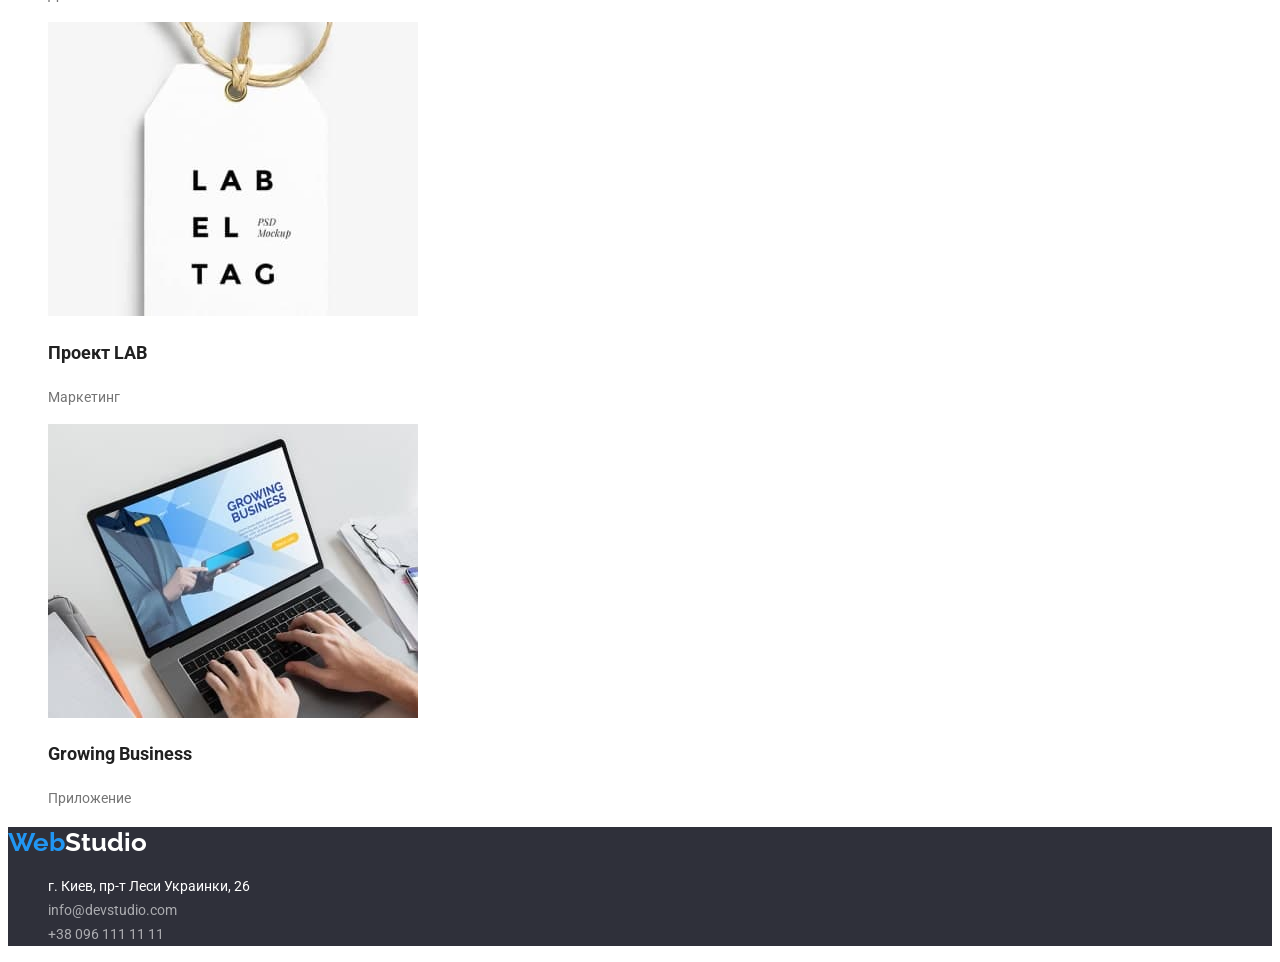
==== commit 999f02d9: "Исправил домашку поменял цвет контактов убрал в секциях фон добавил фон на карточки контакты синие п" ====
--- a/portfolio.html
+++ b/portfolio.html
@@ -28,14 +28,14 @@
 			</ul>
 		</header>
 		<main>
-			<section class="portfolio-background">
+			<section>
 				<h1 class="">Портфолио</h1>
 				<ul class="list">
-					<li><button type="button" class="filter_super_button filter_button_mod">Все</button></li>
-					<li><button type="button" class="filter_button filter_button_mod">Веб-сайты</button></li>
-					<li><button type="button" class="filter_button filter_button_mod">Приложения</button></li>
-					<li><button type="button" class="filter_button filter_button_mod">Дизайн</button></li>
-					<li><button type="button" class="filter_button filter_button_mod">Маркетинг</button></li>
+					<li><button type="button" class="filter_super_button filter-button-mod">Все</button></li>
+					<li><button type="button" class="filter_button filter-button-mod">Веб-сайты</button></li>
+					<li><button type="button" class="filter_button filter-button-mod">Приложения</button></li>
+					<li><button type="button" class="filter_button filter-button-mod">Дизайн</button></li>
+					<li><button type="button" class="filter_button filter-button-mod">Маркетинг</button></li>
 				</ul>
 				<ul class="list">
 					<li class="portfolio-card-background">
--- a/css/styles.css
+++ b/css/styles.css
@@ -112,13 +112,14 @@
 /* ---------------------HEADER-CONTACT------------- */
 
 .site-header-contact {
-	color: #212121;
+	color: #757575;
 	font-weight: 500;
 	font-size: 14px;
 	line-height: 1.14px;
 }
 
-.site-hider-contact-nav:hover {
+.site-hider-contact-nav:hover,
+.site-hider-contact-nav:focus {
 	color: #2196f3;
 	font-weight: 500;
 	font-size: 14px;
@@ -159,10 +160,6 @@
 	text-transform: uppercase;
 }
 
-.peculiarities-background {
-	background-color: #f5f4fa;
-}
-
 /* --WHAT_ARE_WE_DOING-SECTION-ЧЕМ_МЫ_ЗАНИМАЕМСЯ--- */
 
 .What_are_we_doing-title {
@@ -193,15 +190,16 @@
 	color: #212121;
 }
 
-.team_background {
+.team-background {
 	background-color: #f5f4fa;
 }
 
+.team-card-background {
+	background-color: #ffffff;
+}
+
 /* --------PORTFOLIO-SECTION-Портфолио------------- */
 
-.portfolio-background {
-	background-color: #e5e5e5;
-}
 .portfolio-card-background {
 	background-color: #ffffff;
 }
@@ -215,6 +213,7 @@
 /* -----PORTFOLIO-FILTER-BUTTON-------------------- */
 
 .filter_super_button {
+	font-family: "Roboto";
 	text-align: center;
 	font-weight: 500;
 	font-size: 16px;
@@ -225,6 +224,7 @@
 }
 
 .filter_button {
+	font-family: "Roboto";
 	text-align: center;
 	font-weight: 500;
 	font-size: 16px;
@@ -234,8 +234,8 @@
 	cursor: pointer;
 }
 
-.filter_button_mod:hover,
-.filter_button_mod:focus {
+.filter-button-mod:hover,
+.filter-button-mod:focus {
 	color: #ffffff;
 	background: #2196f3;
 }
@@ -262,6 +262,3 @@
 .cont-text-media:focus {
 	color: #2196f3;
 }
-
-/* hover - применяеться к любым элементам
-focus и active - только к интерактивным (кнопки, ссылки) */
